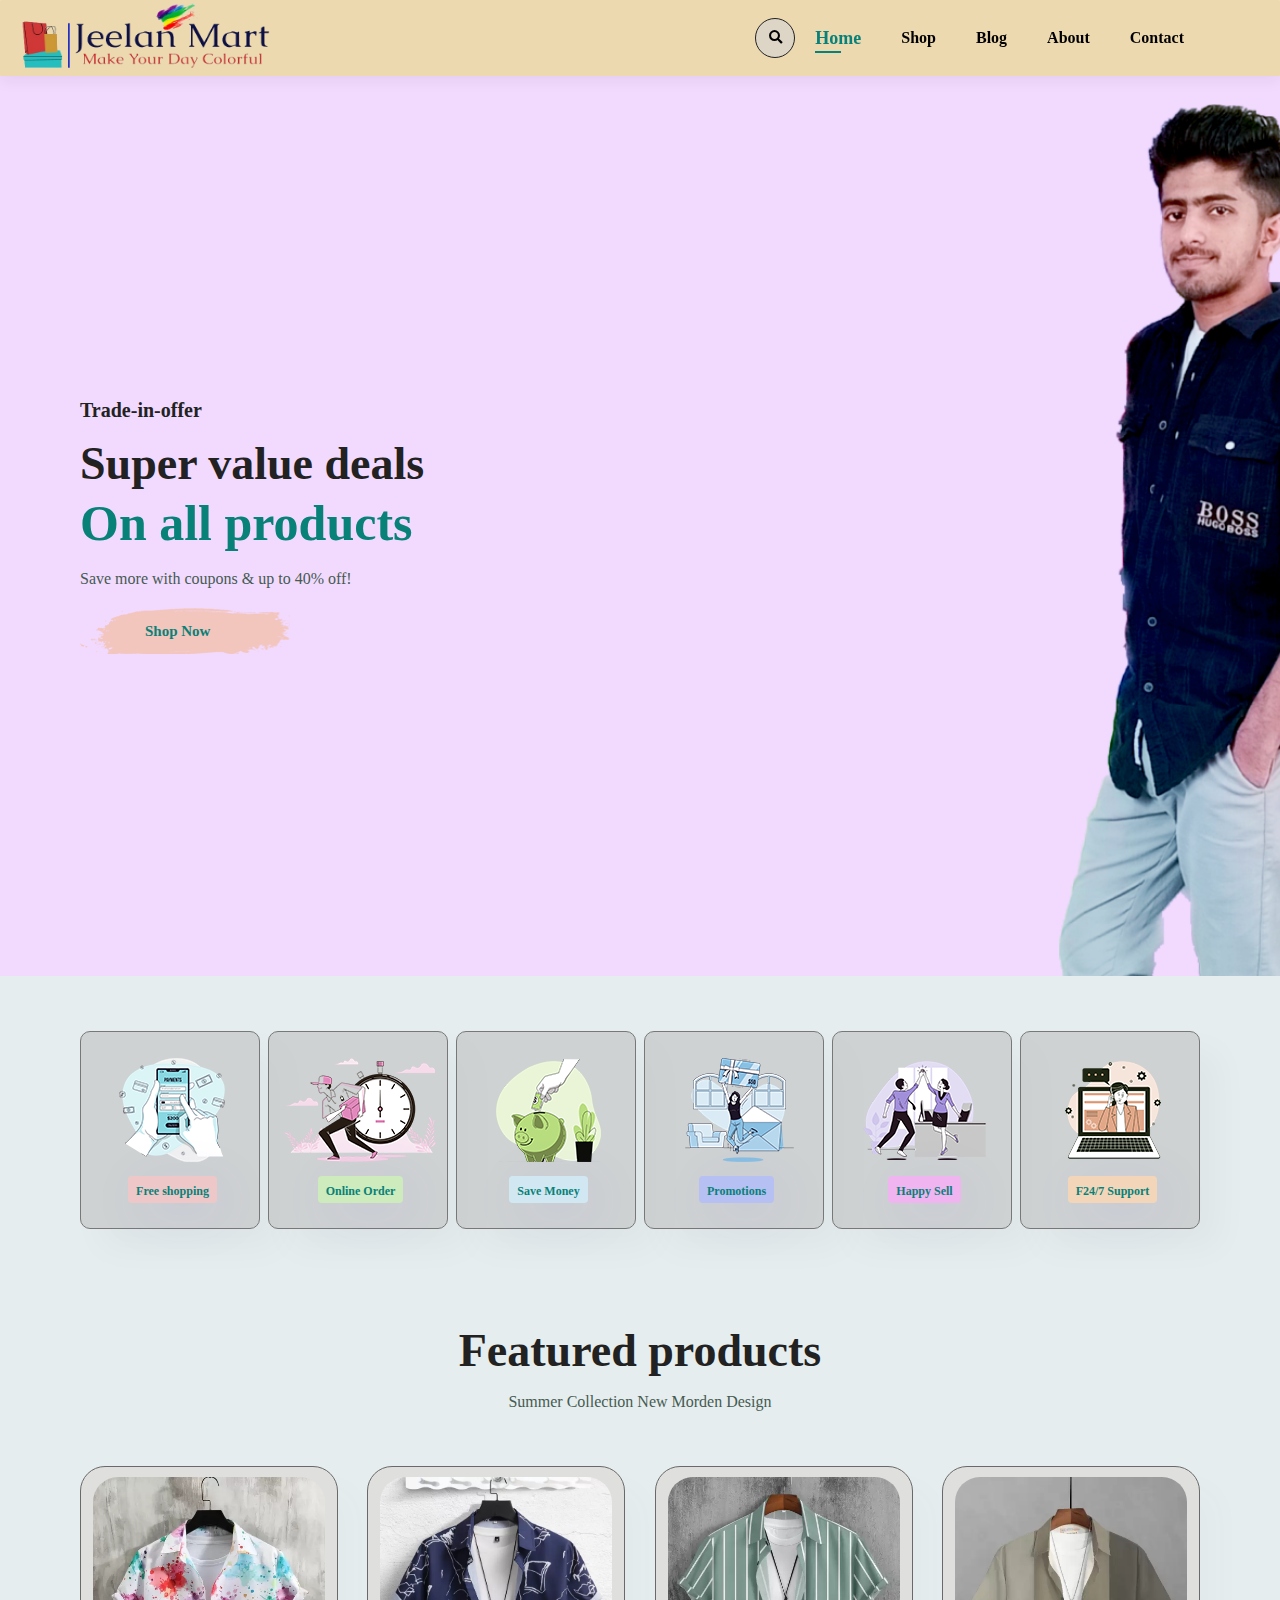
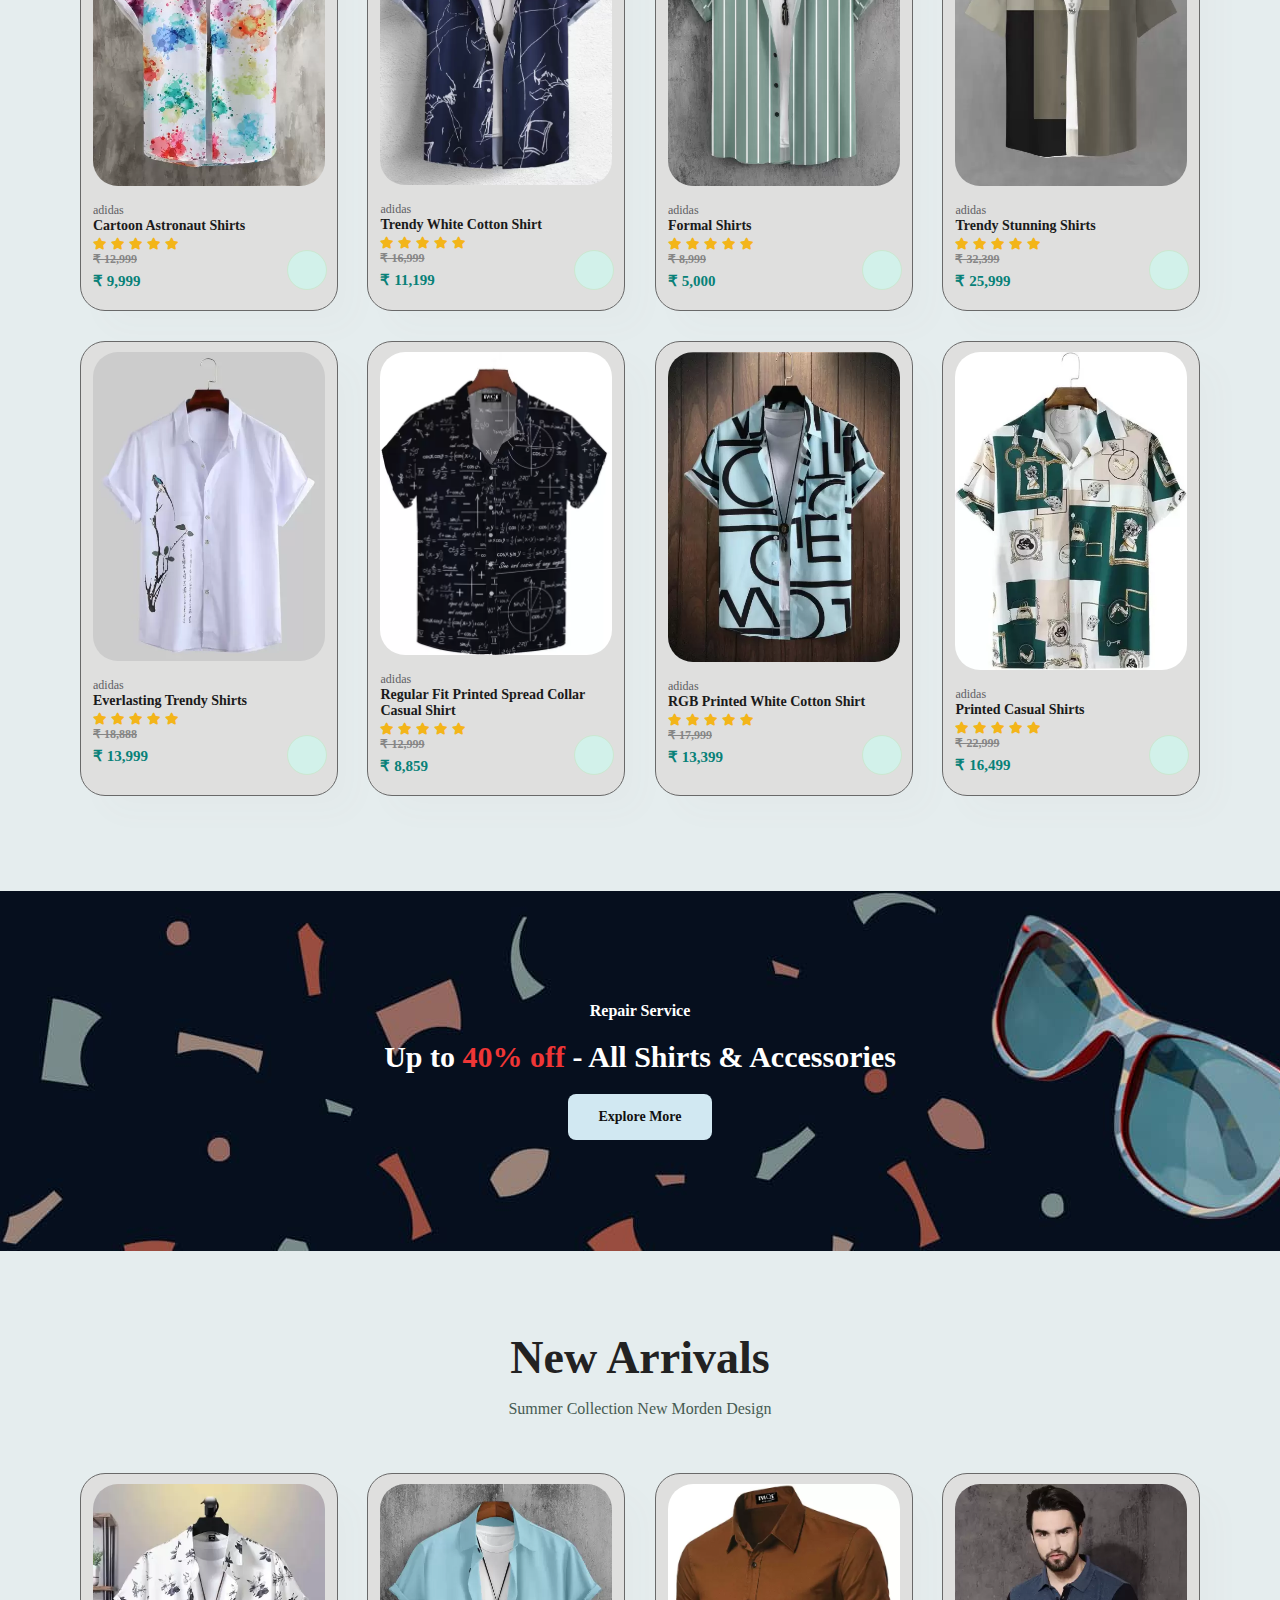
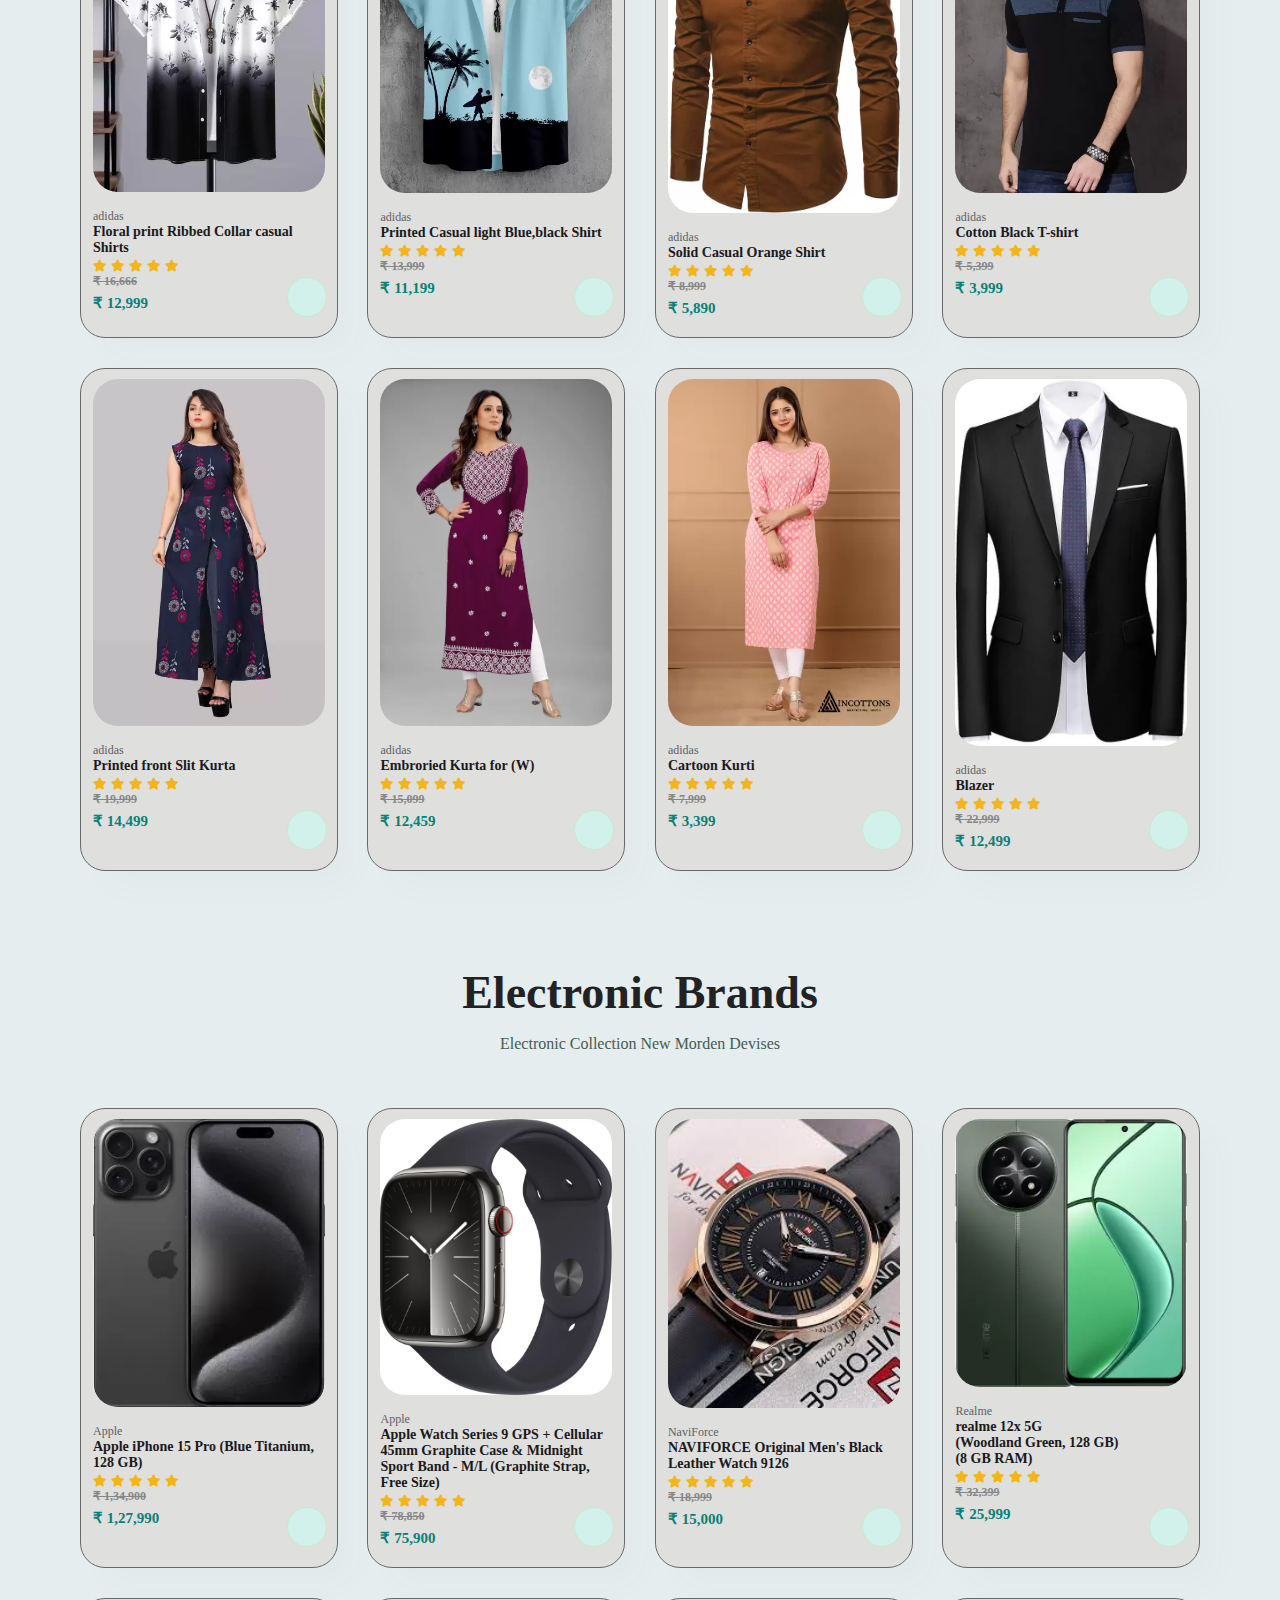
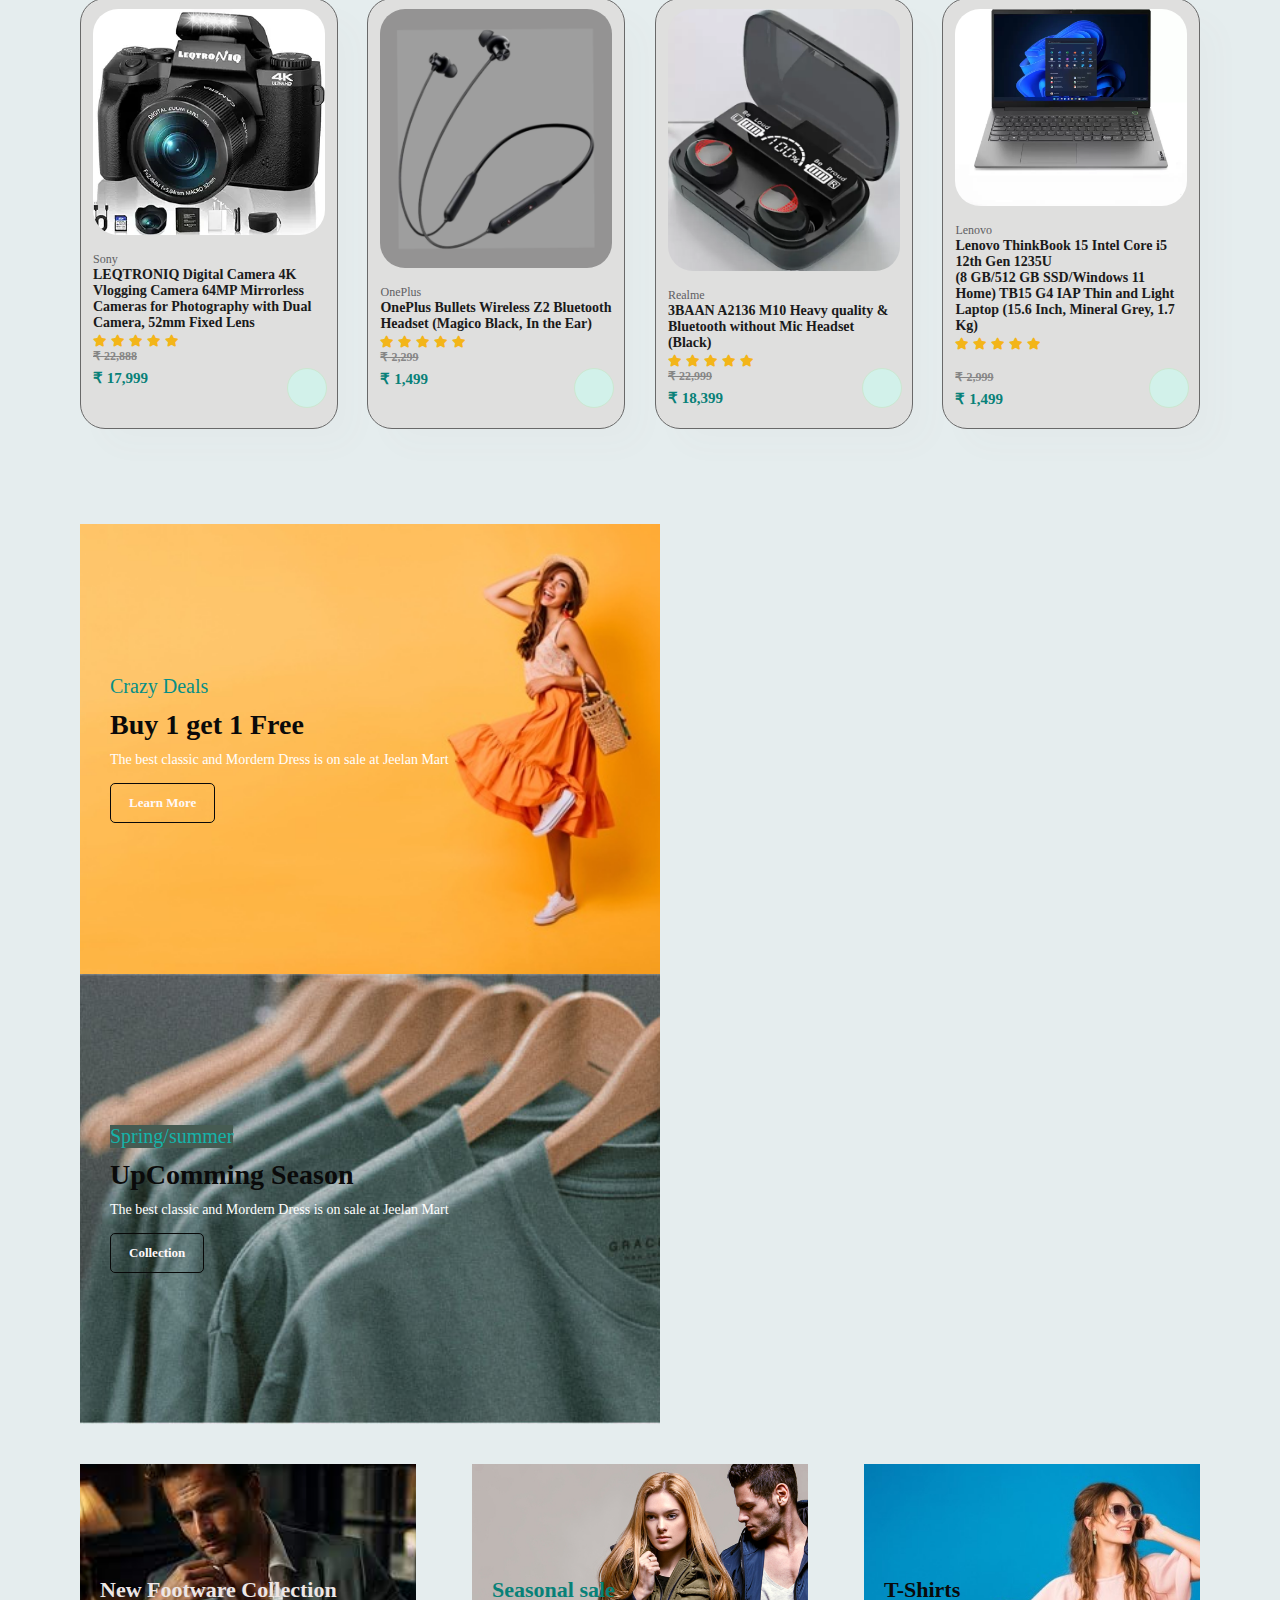
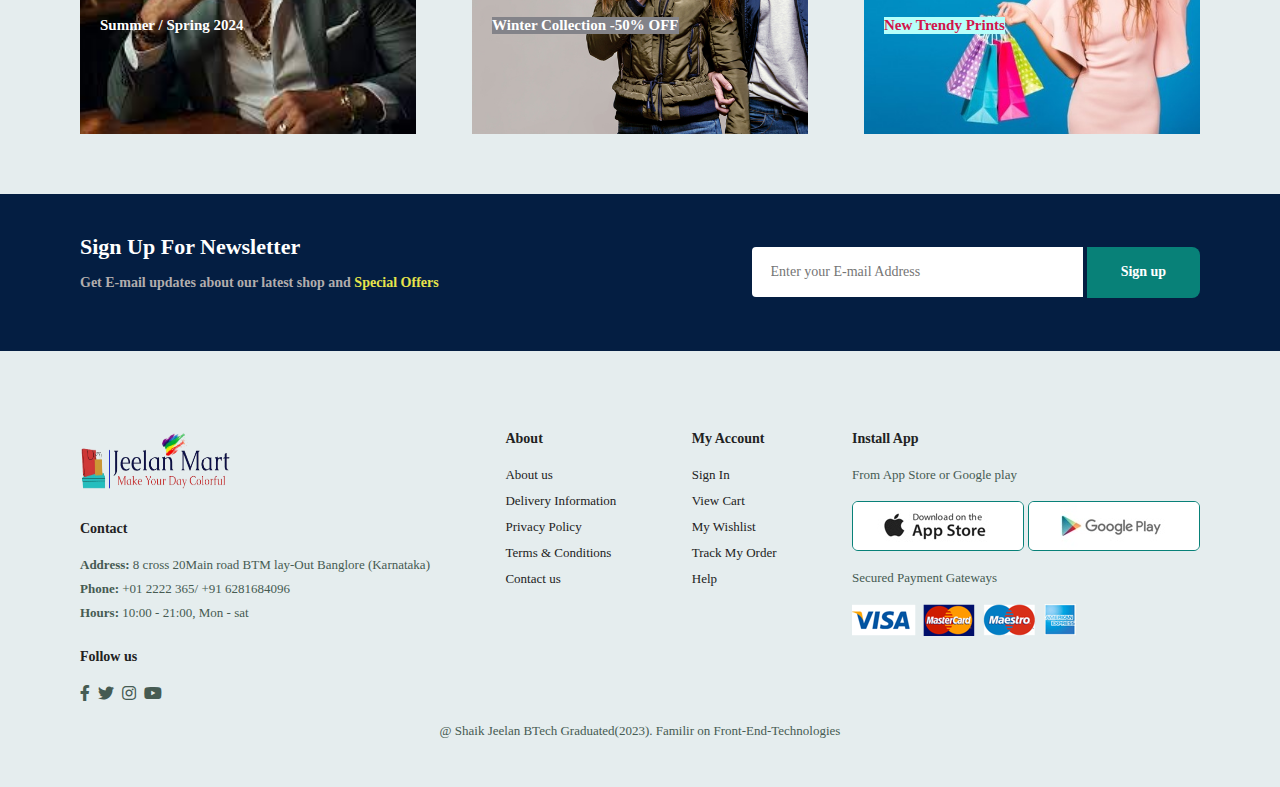
==== index.html @ 505919e3 "Add files via upload" ====
<!DOCTYPE html>
<html lang="en">

    <head>
        <meta charset="UTF-8">
        <meta http-equiv="X-UA-Compatible" content="IE=edge">
        <meta name="viewport" content="width=device-width, initial-scale=1.0">
        <title>Online retail Website</title>
        
        <link rel="stylesheet" href="https://pro.fontawesome.com/releases/v5.10.0/css/all.css" />

        <link rel="stylesheet" href="style.css">
        <link rel="icon" href="img/icon.jpg">
    </head>

    <body>
       <section id="header">
            <a href="#" class="" id=""><img src="img/logo.png"  class="logo"  alt=""></a>
            
            <div>
                <ul id="navbar">
                    <button href="search.html"><a class ="search-icon"href="search.html"><i class="fa fa-search" style="color: black;"></i></a></button>
                    
                   <li><a class="active" href="index.html">Home</a></li> 
                   <li><a href="shop.html">Shop</a></li> 
                   <li><a  href="blog.html">Blog</a></li> 
                   <li><a  href="about.html">About</a></li> 
                   <li><a  href="contact.html">Contact</a></li> 
                   <li id="lg-bag"><a  href="cart.html"><i class="far fa-shopping-bag"></i></a></li> 
                    <a href="#" id="close"><i class="fa fa-times"></i></a>

                </ul>
            </div>

            <div id="mobile">
                <a class ="search-icon"href="search.html"><i class="fa fa-search" style="color: black;"></i></a>

                <a  href="cart.html"><i class="far fa-shopping-bag"></i></a>
                <i id="bar" class="fas fa-outdent" ></i>
            </div>

        </section>
        <section id="hero">
            <h4>Trade-in-offer</h4>
            <h2>Super value deals</h2>
            <h1>On all products</h1>
            <p>Save more with coupons & up to 40% off!</p>
            <button>Shop Now</button>
        </section>
        <section id="feature" class="section-p1">
            <div class="fe-box">
                <img src="img/features/f1.png" alt="">
                <h6>Free shopping</h6>
            </div>
            <div class="fe-box">
                <img src="img/features/f2.png" alt="">
                <h6>Online Order</h6>
            </div>
            <div class="fe-box">
                <img src="img/features/f3.png" alt="">
                <h6>Save Money</h6>
            </div>
            <div class="fe-box">
                <img src="img/features/f4.png" alt="">
                <h6>Promotions</h6>
            </div>
            <div class="fe-box">
                <img src="img/features/f5.png" alt="">
                <h6>Happy Sell</h6>
            </div>
            <div class="fe-box">
                <img src="img/features/f6.png" alt="">
                <h6>F24/7 Support</h6>
            </div>   
        </section>

        <section id="product1" class="section-p1">
            <h2>Featured products</h2>
            <p>Summer Collection New Morden Design</p>
            <div class="pro-container" >
                <div class="pro" onclick="window.location.href='sproduct.html';">
                    <img src="img/products/f7.jpg" alt="">
                    <div class="des">
                        <span>adidas</span>
                        <h5>Cartoon Astronaut Shirts </h5>
                        <div class="star">
                            <i class="fas fa-star"></i>
                            <i class="fas fa-star"></i>
                            <i class="fas fa-star"></i>
                            <i class="fas fa-star"></i>
                            <i class="fas fa-star"></i>
                            
                        </div>
                        <h6>₹ 12,999</h6>
                        <h4>₹ 9,999</h4>
                    </div>
                    <a href="#"><i class="fal fa-shopping-cart cart"></i></a>
                </div>
                <div class="pro"onclick="window.location.href='s1product.html';">
                    <img src="img/products/f2.jpg" alt="">
                    <div class="des">
                        <span>adidas</span>
                        <h5>Trendy White Cotton Shirt</h5>
                        <div class="star">
                            <i class="fas fa-star"></i>
                            <i class="fas fa-star"></i>
                            <i class="fas fa-star"></i>
                            <i class="fas fa-star"></i>
                            <i class="fas fa-star"></i>
                            
                        </div>
                        <h6>₹ 16,999</h6>
                        <h4>₹ 11,199</h4>
                    </div>
                    <a href="#"><i class="fal fa-shopping-cart cart"></i></a>
                </div><div class="pro" onclick="window.location.href='ssproduct.html';">
                    <img src="img/products/f3.jpg" alt="">
                    <div class="des">
                        <span>adidas</span>
                        <h5>Formal Shirts</h5>
                        <div class="star">
                            <i class="fas fa-star"></i>
                            <i class="fas fa-star"></i>
                            <i class="fas fa-star"></i>
                            <i class="fas fa-star"></i>
                            <i class="fas fa-star"></i>
                            
                        </div>
                        <h6>₹ 8,999</h6>
                        <h4>₹ 5,000</h4>
                    </div>
                    <a href="#"><i class="fal fa-shopping-cart cart"></i></a>
                </div><div class="pro">
                    <img src="img/products/f4.jpg" alt="">
                    <div class="des">
                        <span>adidas</span>
                        <h5>Trendy Stunning Shirts</h5>
                        <div class="star">
                            <i class="fas fa-star"></i>
                            <i class="fas fa-star"></i>
                            <i class="fas fa-star"></i>
                            <i class="fas fa-star"></i>
                            <i class="fas fa-star"></i>
                            
                        </div>
                        <h6>₹ 32,399</h6>
                        <h4>₹ 25,999</h4>
                    </div>
                    <a href="#"><i class="fal fa-shopping-cart cart"></i></a>
                </div><div class="pro">
                    <img src="img/products/f5.jpg" alt="">
                    <div class="des">
                        <span>adidas</span>
                        <h5>Everlasting Trendy Shirts</h5>
                        <div class="star">
                            <i class="fas fa-star"></i>
                            <i class="fas fa-star"></i>
                            <i class="fas fa-star"></i>
                            <i class="fas fa-star"></i>
                            <i class="fas fa-star"></i>
                            
                        </div>
                        <h6>₹ 18,888</h6>
                        <h4>₹ 13,999</h4>
                    </div>
                    <a href="#"><i class="fal fa-shopping-cart cart"></i></a>
                </div><div class="pro">
                    <img src="img/products/f6.jpg" alt="">
                    <div class="des">
                        <span>adidas</span>
                        <h5>Regular Fit Printed Spread Collar Casual Shirt</h5>
                        <div class="star">
                            <i class="fas fa-star"></i>
                            <i class="fas fa-star"></i>
                            <i class="fas fa-star"></i>
                            <i class="fas fa-star"></i>
                            <i class="fas fa-star"></i>
                            
                        </div>
                        <h6>₹ 12,999</h6>
                        <h4>₹ 8,859</h4>
                    </div>
                    <a href="#"><i class="fal fa-shopping-cart cart"></i></a>
                </div><div class="pro">
                    <img src="img/products/f1.jpg" alt="">
                    <div class="des">
                        <span>adidas</span>
                        <h5>RGB Printed White Cotton Shirt</h5>
                        <div class="star">
                            <i class="fas fa-star"></i>
                            <i class="fas fa-star"></i>
                            <i class="fas fa-star"></i>
                            <i class="fas fa-star"></i>
                            <i class="fas fa-star"></i>
                            
                        </div>
                        <h6>₹ 17,999</h6>
                        <h4>₹ 13,399</h4>
                    </div>
                    <a href="#"><i class="fal fa-shopping-cart cart"></i></a>
                </div><div class="pro">
                    <img src="img/products/f8.jpg" alt="">
                    <div class="des">
                        <span>adidas</span>
                        <h5>Printed Casual Shirts</h5>
                        <div class="star">
                            <i class="fas fa-star"></i>
                            <i class="fas fa-star"></i>
                            <i class="fas fa-star"></i>
                            <i class="fas fa-star"></i>
                            <i class="fas fa-star"></i>
                            
                        </div>
                        <h6>₹ 22,999</h6>
                        <h4>₹ 16,499</h4>
                    </div>
                    <a href="#"><i class="fal fa-shopping-cart cart"></i></a>
                </div>
            </div>

        </section>

        <section id="banner" class="section-m1">
            <h4>Repair Service</h4>
            <h2>Up to <span>40% off</span> - All Shirts & Accessories </h2>
            <button class="normal">Explore More</button>
        </section>

        <section id="product1" class="section-p1">
            <h2>New Arrivals</h2>
            <p>Summer Collection New Morden Design</p>
            <div class="pro-container">
                <div class="pro">
                    <img src="img/products/n1.jpg" alt="">
                    <div class="des">
                        <span>adidas</span>
                        <h5>Floral print Ribbed Collar casual Shirts </h5>
                        <div class="star">
                            <i class="fas fa-star"></i>
                            <i class="fas fa-star"></i>
                            <i class="fas fa-star"></i>
                            <i class="fas fa-star"></i>
                            <i class="fas fa-star"></i>
                            
                        </div>
                        <h6>₹ 16,666</h6>
                        <h4>₹ 12,999</h4>
                    </div>
                    <a href="#"><i class="fal fa-shopping-cart cart"></i></a>
                </div>
                <div class="pro">
                    <img src="img/products/n2.jpg" alt="">
                    <div class="des">
                        <span>adidas</span>
                        <h5>Printed Casual light Blue,black Shirt</h5>
                        <div class="star">
                            <i class="fas fa-star"></i>
                            <i class="fas fa-star"></i>
                            <i class="fas fa-star"></i>
                            <i class="fas fa-star"></i>
                            <i class="fas fa-star"></i>
                            
                        </div>
                        <h6>₹ 13,999</h6>
                        <h4>₹ 11,199</h4>
                    </div>
                    <a href="#"><i class="fal fa-shopping-cart cart"></i></a>
                </div><div class="pro">
                    <img src="img/products/n3.jpg" alt="">
                    <div class="des">
                        <span>adidas</span>
                        <h5>Solid Casual Orange Shirt</h5>
                        <div class="star">
                            <i class="fas fa-star"></i>
                            <i class="fas fa-star"></i>
                            <i class="fas fa-star"></i>
                            <i class="fas fa-star"></i>
                            <i class="fas fa-star"></i>
                            
                        </div>
                        <h6>₹ 8,999</h6>
                        <h4>₹ 5,890</h4>
                    </div>
                    <a href="#"><i class="fal fa-shopping-cart cart"></i></a>
                </div><div class="pro">
                    <img src="img/products/n4.jpg" alt="">
                    <div class="des">
                        <span>adidas</span>
                        <h5>Cotton Black T-shirt</h5>
                        <div class="star">
                            <i class="fas fa-star"></i>
                            <i class="fas fa-star"></i>
                            <i class="fas fa-star"></i>
                            <i class="fas fa-star"></i>
                            <i class="fas fa-star"></i>
                            
                        </div>
                        <h6>₹ 5,399</h6>
                        <h4>₹ 3,999</h4>
                    </div>
                    <a href="#"><i class="fal fa-shopping-cart cart"></i></a>
                </div><div class="pro">
                    <img src="img/products/n5.jpg" alt="">
                    <div class="des">
                        <span>adidas</span>
                        <h5>Printed front Slit Kurta</h5>
                        <div class="star">
                            <i class="fas fa-star"></i>
                            <i class="fas fa-star"></i>
                            <i class="fas fa-star"></i>
                            <i class="fas fa-star"></i>
                            <i class="fas fa-star"></i>
                            
                        </div>
                        <h6>₹ 19,999</h6>
                        <h4>₹ 14,499</h4>
                    </div>
                    <a href="#"><i class="fal fa-shopping-cart cart"></i></a>
                </div><div class="pro">
                    <img src="img/products/n6.jpg" alt="">
                    <div class="des">
                        <span>adidas</span>
                        <h5>Embroried Kurta for (W) </h5>
                        <div class="star">
                            <i class="fas fa-star"></i>
                            <i class="fas fa-star"></i>
                            <i class="fas fa-star"></i>
                            <i class="fas fa-star"></i>
                            <i class="fas fa-star"></i>
                            
                        </div>
                        <h6>₹ 15,099</h6>
                        <h4>₹ 12,459</h4>
                    </div>
                    <a href="#"><i class="fal fa-shopping-cart cart"></i></a>
                </div><div class="pro">
                    <img src="img/products/n7.jpg" alt="">
                    <div class="des">
                        <span>adidas</span>
                        <h5>Cartoon Kurti </h5>
                        <div class="star">
                            <i class="fas fa-star"></i>
                            <i class="fas fa-star"></i>
                             <i class="fas fa-star"></i>
                            <i class="fas fa-star"></i>
                            <i class="fas fa-star"></i>
                            
                        </div>
                        <h6>₹ 7,999</h6>
                        <h4>₹ 3,399</h4>
                    </div>
                    <a href="#"><i class="fal fa-shopping-cart cart"></i></a>
                </div><div class="pro">
                    <img src="img/products/n8.jpg" alt="">
                    <div class="des">
                        <span>adidas</span>
                        <h5>Blazer</h5>
                        <div class="star">
                            <i class="fas fa-star"></i>
                            <i class="fas fa-star"></i>
                            <i class="fas fa-star"></i>
                            <i class="fas fa-star"></i>
                            <i class="fas fa-star"></i>
                            
                        </div>
                        <h6>₹ 22,999</h6>
                        <h4>₹ 12,499</h4>
                    </div>
                    <a href="#"><i class="fal fa-shopping-cart cart"></i></a>
                </div>
            </div>

        </section>


        <!-- electronics brands-->
        <section id="product1" class="section-p1">
            <h2>Electronic Brands</h2>
            <p>Electronic Collection New Morden Devises</p>
            <div class="pro-container">
                <div class="pro">
                    <img src="img/electronics/r1.png" alt="">
                    <div class="des">
                        <span>Apple</span>
                        <h5>Apple iPhone 15 Pro (Blue Titanium, 128 GB) </h5>
                        <div class="star">
                            <i class="fas fa-star"></i>
                            <i class="fas fa-star"></i>
                            <i class="fas fa-star"></i>
                            <i class="fas fa-star"></i>
                            <i class="fas fa-star"></i>
                            
                        </div>
                        <h6>₹ 1,34,900</h6>
                        <h4>₹ 1,27,990</h4>
                    </div>
                    <a href="#"><i class="fal fa-shopping-cart cart"></i></a>
                </div>
                <div class="pro">
                    <img src="img/electronics/r2.png" alt="">
                    <div class="des">
                        <span>Apple</span>
                        <h5>Apple Watch Series 9 GPS + Cellular 45mm Graphite Case & Midnight Sport Band - M/L  (Graphite Strap, Free Size)</h5>
                        <div class="star">
                            <i class="fas fa-star"></i>
                            <i class="fas fa-star"></i>
                            <i class="fas fa-star"></i>
                            <i class="fas fa-star"></i>
                            <i class="fas fa-star"></i>
                            
                        </div>
                        <h6>₹ 78,850</h6>
                        <h4>₹ 75,900</h4>
                    </div>
                    <a href="#"><i class="fal fa-shopping-cart cart"></i></a>
                </div><div class="pro">
                    <img src="img/electronics/r3.png" alt="">
                    <div class="des">
                        <span>NaviForce</span>
                        <h5>NAVIFORCE Original Men's Black Leather Watch 9126</h5>
                        <div class="star">
                            <i class="fas fa-star"></i>
                            <i class="fas fa-star"></i>
                            <i class="fas fa-star"></i>
                            <i class="fas fa-star"></i>
                            <i class="fas fa-star"></i>
                            
                        </div>
                        <h6>₹ 18,999</h6>
                        <h4>₹ 15,000</h4>
                    </div>
                    <a href="#"><i class="fal fa-shopping-cart cart"></i></a>
                </div><div class="pro">
                    <img src="img/electronics/r4.png" alt="">
                    <div class="des">
                        <span>Realme</span>
                        <h5>realme 12x 5G <br>(Woodland Green, 128 GB) <br> (8 GB RAM)</h5>
                        <div class="star">
                            <i class="fas fa-star"></i>
                            <i class="fas fa-star"></i>
                            <i class="fas fa-star"></i>
                            <i class="fas fa-star"></i>
                            <i class="fas fa-star"></i>
                            
                        </div>
                        <h6>₹ 32,399</h6>
                        <h4>₹ 25,999</h4>
                    </div>
                    <a href="#"><i class="fal fa-shopping-cart cart"></i></a>
                </div><div class="pro">
                    <img src="img/electronics/r5.png" alt="">
                    <div class="des">
                        <span>Sony</span>
                        <h5>LEQTRONIQ Digital Camera 4K Vlogging Camera 64MP Mirrorless Cameras for Photography with Dual Camera, 52mm Fixed Lens </h5>
                        <div class="star">
                            <i class="fas fa-star"></i>
                            <i class="fas fa-star"></i>
                            <i class="fas fa-star"></i>
                            <i class="fas fa-star"></i>
                            <i class="fas fa-star"></i>
                            
                        </div>
                        <h6>₹ 22,888</h6>
                        <h4>₹ 17,999</h4>
                    </div>
                    <a href="#"><i class="fal fa-shopping-cart cart"></i></a>
                </div><div class="pro">
                    <img src="img/electronics/r6.png" alt="">
                    <div class="des">
                        <span>OnePlus</span>
                        <h5>OnePlus Bullets Wireless Z2 Bluetooth Headset  (Magico Black, In the Ear)</h5>
                        <div class="star">
                            <i class="fas fa-star"></i>
                            <i class="fas fa-star"></i>
                            <i class="fas fa-star"></i>
                            <i class="fas fa-star"></i>
                            <i class="fas fa-star"></i>
                            
                        </div>
                        <h6>₹ 2,299</h6>
                        <h4>₹ 1,499</h4>
                    </div>
                    <a href="#"><i class="fal fa-shopping-cart cart"></i></a>
                </div><div class="pro">
                    <img src="img/electronics/r7.png" alt="">
                    <div class="des">
                        <span>Realme</span>
                        <h5>3BAAN A2136 M10 Heavy quality & Bluetooth without Mic Headset (Black)</h5>
                        <div class="star">
                            <i class="fas fa-star"></i>
                            <i class="fas fa-star"></i>
                            <i class="fas fa-star"></i>
                            <i class="fas fa-star"></i>
                            <i class="fas fa-star"></i>
                            
                        </div>
                        <h6>₹ 22,999</h6>
                        <h4>₹ 18,399</h4>
                    </div>
                    <a href="#"><i class="fal fa-shopping-cart cart"></i></a>
                </div><div class="pro">
                    <img src="img/electronics/r8.png" alt="">
                    <div class="des">
                        <span>Lenovo</span>
                        <h5>Lenovo ThinkBook 15 Intel Core i5 12th Gen 1235U <br> (8 GB/512 GB SSD/Windows 11 Home) TB15 G4 IAP Thin and Light Laptop  (15.6 Inch, Mineral Grey, 1.7 Kg)</h5>
                        <div class="star">
                            <i class="fas fa-star"></i>
                            <i class="fas fa-star"></i>
                            <i class="fas fa-star"></i>
                            <i class="fas fa-star"></i>
                            <i class="fas fa-star"></i>
                            
                        </div>
                        <br>
                        <h6>₹ 2,999</h6>
                        <h4>₹ 1,499</h4>
                    </div>
                    <a href="#"><i class="fal fa-shopping-cart cart"></i></a>
                </div>
            </div>

        </section>
        <!-- electronics brands -->

        <section id="sm-banner" class="section-p1">
            <div class="banner-box">
                <h4>Crazy Deals</h4>
                <h2>Buy 1 get 1 Free</h2>
                <span>The best classic and Mordern Dress is on sale at Jeelan Mart</span>
                <button class="white">Learn More</button>
            </div>
            <div class="banner-box banner-box2">
                <h4>Spring/summer</h4>
                <h2>UpComming Season</h2>
                <span>The best classic and Mordern Dress is on sale at Jeelan Mart</span>
                <button class="white">Collection</button>
            </div>
        </section>

        <section id="banner3">
            <div class="banner-box ">

                <h2>New Footware Collection</h2>
                <h3>Summer / Spring 2024</h3>
                
            </div>
            <div class="banner-box banner-box2">
                
                <h2>Seasonal sale</h2>
                <h3>Winter Collection -50% OFF</h3>

            </div>
            <div class="banner-box banner-box3">

                <h2>T-Shirts</h2>
                <h3>New Trendy Prints</h3>

            </div>
            


        </section>

        <section id="newsletter" class="section-p1 section-m1">
            <div class="newstext">
                <h4>Sign Up For Newsletter</h4>
                <p>Get E-mail updates about our latest shop and <span>Special Offers</span></p>
            </div>
            <div class="form">
                <input type="text" placeholder="Enter your E-mail Address">&nbsp;
                <button class="normal">Sign up</button>
            </div>
        </section>
       
        <footer class="section-p1">
            <div class="col">
                <img class="logo" src="img/logo.png" alt="" height="60" width="150">
                <h4>Contact</h4>
                <p><strong>Address:  </strong> 8 cross 20Main road BTM lay-Out Banglore (Karnataka)</p>
                <p><strong>Phone: </strong>+01 2222 365/ +91 6281684096</p>
                <p><strong>Hours: </strong>10:00 - 21:00, Mon - sat</p>
                <div class="follow">
                    <h4>Follow us</h4>
                    <div class="icon">
                        <i class="fab fa-facebook-f"></i>
                        <i class="fab fa-twitter"></i>
                        <i class="fab fa-instagram"></i>
                        <i class="fab fa-youtube"></i>

                        
                    </div>
                </div>
            </div>
            <div class="col">
                <h4>About</h4>
                <a href="#">About us</a>
                <a href="#">Delivery Information</a>
                <a href="#">Privacy Policy</a>
                <a href="#">Terms & Conditions</a>
                <a href="#">Contact us</a>
            </div>
            <div class="col">
                <h4>My Account</h4>
                <a href="#">Sign In</a>
                <a href="#">View Cart</a>
                <a href="#">My Wishlist</a>
                <a href="#">Track My Order</a>
                <a href="#">Help</a>
            </div>
            <div class="cal install">
                <h4>Install App</h4>
                <p>From App Store or Google play</p>
                <div class="row">
                    <img src="img/pay/app.jpg" alt="">
                    <img src="img/pay/play.jpg" alt="">
                </div>
                <p>Secured Payment Gateways</p>
                <img src="img/pay/pay.png" alt="">
            </div>
            <div class="copyright">
                <p>@ Shaik Jeelan BTech Graduated(2023). Familir on Front-End-Technologies</p>
            </div>

        </footer>

        <script src="script.js"></script>
    </body>

</html>
---- style.css ----
* {
  margin: 0;
  padding: 0;
  box-sizing: border-box;
  font-family:'Times New Roman', Times, serif;
 
  
}

html {
  scroll-behavior: smooth;
}

/* Global Styles */

h1 {
  font-size: 50px;
  line-height: 64px;
  color: #222;
}

h2 {
  font-size: 46px;
  line-height: 54px;
  color: #222;
}

h4 {
  font-size: 20px;
  color: #222;
}

h6 {
  font-weight: 700;
  font-size: 12px;
}

p {
  font-size: 16px;
  color: #465b52;
  margin: 15px 0 20px 0;
}

.section-p1 {
  padding: 40px 80px;
}

.section-m1 {
  margin: 40px 0;
}




body {
  width: 100%;
  background-color:#e5edee;
}

/* Header start */
.search {
 
 display: flex;
  margin-left: 350px;
}

#header .search{
 
  display: flex;
  outline: none;
  border:none;
  
}
#header img{
  height: 70px;
  width: 250px;
 

}


 #navbar button{
  outline:none;
  border: none;
  border: 1px solid #222;
  border: 1;
  outline: 1;
  background: #ddd5c5;
  border-radius: 50%;
  width: 40px;
  height: 40px;
  cursor: pointer;
  margin-bottom: 1px;
  /* margin-left: 400px; */
  /* /* align-items: flex-end; */
} 


/* login */
.login {
  padding: 10px;
  margin-left: 40px;
  justify-content: space-between;
 
}
.login i{
  padding-right: 5px;
  color: #3b3b3b;
}
.login p{
  color: #4d5fae;
  font-weight: 400%;
  cursor: pointer;
  font-size: 15px;
}
.login  p:hover{
  color:#088178;
  transition: 0.6px;
  font-size:medium;
  /* font-weight: bold; */

}
/* login */


#header{
  display: flex; 
  align-items: center;
  justify-content: space-between;
  padding: 1px 20px;
  background-color: #edd9b0;
  /* background-color: #ffe2b6; */

  box-shadow: 0 5px 15px rgba(0, 0, 0, 0.06);
  z-index: 999;
  position: sticky;
  top: 0;
  left: 0;
  border-radius: 1px;
 

}
#bar{
  cursor: pointer;
}



#navbar{
  display: flex;
  align-items: center;
  justify-content: center;
    
}
#navbar li{
  list-style: none;
  padding: 0 20px;
  position: relative;
}
#navbar li a{
  text-decoration: none;
  font-size: 16px;
  font-weight: 600;
  color: black;
  transition: 0.3s ease;
}
#navbar li a:hover, #navbar li a.active{
  color: #088178;
  font-size:18px ;
    /* text-decoration:underline; */

}
#navbar li a.active::after, #navbar li a:hover::after{ /*psudo class*/
  content: "";/*empty*/
  width: 30%;
  height: 2px;
  background: #088178;
  position: absolute;
  bottom: -4px;
  left: 20px;

}
#mobile{
  display: none;
  align-items: center;
}
#mobile button{
  display: flex;
  border: 1;
  outline: 1;
  background: #ddd5c5;
  border-radius: 50%;
  width: 40px;
  height: 40px;
  cursor: pointer;
  margin-bottom: 1px;
}
#close{
  display: none;
}

/* header end */

/* Home page start */
#hero{
  background-image:url("img/hero4.png") ;
  height: 100vh;
  width: 100%;
  cursor: pointer;
  background-position: 25% 0% ;
  background-size: cover;
  padding: 0 80px;
  display: flex;
  flex-direction: column;
  align-items: flex-start;
  justify-content: center;
}
#hero h4{
  padding-bottom: 15px;

}
#hero h1{
  color:#088178;
}
#hero button{
  background-image: url("img/button.png");
  background-color: transparent;
  color:#088178;
  border: 0;
  padding: 15px 80px 14px 65px;
  background-repeat: no-repeat;
  cursor:pointer;
  font-weight: 700;
  font-size: 15px;

}
#feature{
  display: flex;
  /* flex-direction: column; */
  align-items: center;
  justify-content: space-between;
  flex-wrap: wrap;
}
#feature .fe-box{
  width: 180px;
  text-align: center;
  padding: 25px 15px;
  box-shadow: 20px 20px 34px rgba(14, 14, 14, 0.03);
  border: 1px solid #787878;
  border-radius: 10px;
  margin: 15px 0;
  background-color: #bfbfbf99;
  cursor: pointer;
  
}
#feature .fe-box:hover{
  box-shadow: 10px 10px 54px rgba(90, 82, 251, 0.1);
  
  
}
#feture .fe-box img{
  width: 100%;
}

#feature .fe-box h6{
  
  display: inline-block;
  margin-top: 10px;
  margin-left: 5px;
  padding: 9px 8px 6px 8px;
  line-height: 1;
  border-radius: 4px;
  color: #088178;
  background-color: #eec8c8;
  
  box-shadow: 10px 10px 54px rgba(90, 82, 251, 0.1);
  transition: 0.2s ease;


}
#feature .fe-box h6:hover {
  box-shadow: 10px 10px 54px rgba(233, 13, 75, 0.1);


}

#feature .fe-box:nth-child(2) h6{
  background-color: #cdebbc;

}
#feature .fe-box:nth-child(3) h6{
  background-color: #d1e8f2;
  

}
#feature .fe-box:nth-child(4) h6{
  background-color: #b6c0f2;
  

}#feature .fe-box:nth-child(5) h6{
  background-color: #f0b5f0;
  

}#feature .fe-box:nth-child(6) h6{
  background-color: #f3d6ba;
    

}


#product1{
  text-align: center;
}


#product1 .pro-container{
display: flex;
/* flex-direction: row; */
justify-content: space-between;
padding-top: 20px;
flex-wrap: wrap;



}
#product1 .pro{
  width: 23%;
  min-width: 250px;
  padding: 10px 12px;
  border: 1.5px solid #696969;
  border-radius: 25px;
  background-color: #dfdfde;
  cursor: pointer;
  box-shadow: 20px 20px 30px rgba(156, 82, 82, 0.02);
  margin: 15px 0;
  transition: 0.2s ease;
  position: relative;

}
#product1 .pro:hover {
  box-shadow: 20px 20px 30px rgba(255, 0, 0, 0.08);
   
}

#product1 .pro img {
  width: 100%;
  border-radius: 25px;
}
#product1 .pro .des{
  text-align: start;
  padding: 10px 0;

}
#product1 .pro .des span{
  color: #606063;
  font-size:12px;

}
#product1 .pro .des h5{
  /* padding: 4px; */
  color: #1a1a1a;
  font-size: 14px;

}
#product1 .pro .des i{
  font-size: 12px;
  color: rgb(243, 181, 25);
  
}
#product1 .pro .des h6{
  text-decoration: line-through;
  color: #868686;

}
#product1 .pro .des h4 {
  padding-top: 5px;
  font-size: 15px;
  font-weight: 700;
  color: #088178;
}
#product1 .pro .cart
{
  width:40px ;
  height: 40px;
  line-height: 40px;
  border-radius: 50px;
  background-color: #d2f1ea;
  font-weight:  500px; ;
  color: #066a63;
  border: 0.2px solid #cce7d0;
  position: absolute;
  bottom: 20px;
  right: 10px;
}
#banner {
  display: flex;
  flex-direction: column;
  justify-content: center;
  align-items: center;
  text-align: center;
  background-image: url("img/banner/b2.jpg");
  width: 100%;
  height: 40vh;
  background-size: cover;
  background-position: center;
}
#banner h4{
  color: #fff;
  font-size: 16px;
  
}
#banner h2{ 
  color: #fff;
  font-size: 30px;
  padding:10px 0 ;

}
#banner h2 span{
  color: #ef3636;
}

button.normal{
  font-size: 14px;
  font-weight: 600;
  padding: 15px 30px;
  color: #121111;
  background-color: #d1e8f2;

  border-radius: 8px;
  cursor: pointer;
  border: none;
  outline: none;
  transition: 0.2s;
}
button.normal:hover{
  background-color: #066a63;
  color: #d1e8f2;
}

button.n-1{
  display: flex;
  margin-top: 10px;
  font-size: 14px;
  font-weight: 600;
  padding: 15px 30px;
  color: #1a1a1a;
  background-color: #d1e8f2;
  border-radius: 8px;
  cursor: pointer;
  border: none;
  outline: none;
  transition: 0.2s;
}
button.n-1:hover{
  background-color: #066a63;

  color: #d1e8f2;
}




#sm-banner{
  display: flex;
  justify-content: space-between;
  flex-wrap: wrap;
}

#sm-banner .banner-box{
  display: flex;
  flex-direction: column;
  justify-content: center;
  align-items: flex-start;
  
  background-image: url("img/banner/b17.jpg");
  width: 580px;
  height: 50vh;
  background-size: cover;
  background-position: center;
  padding: 30px;
}

#sm-banner .banner-box2{
  background-image: url("img/banner/b10.jpg");
  
}
#sm-banner .banner-box2 h4{
  color:#15b3a9;
  background-color: #465b52;
  
  
}




#sm-banner h4{
  color:#068f86;
  font-size: 20px;
  font-weight: 300;
}
#sm-banner h2{
  color: #0a0a0a;
  font-size: 28px;
  font-weight: 800;
}
#sm-banner span{
  color: #ffffff;
  font-size: 14px;
  font-weight: 500;
  padding-bottom: 15px;
}
button.white{
  font-size: 13px;
  font-weight: 600;
  padding: 11px 18px;
  color: #fff9f9;
  background-color: transparent;
  border-radius: 5px;
  cursor: pointer;
  border: 1px solid #080808;
  outline: none;
  transition: 0.2s;
}


#sm-banner .banner-box:hover button{
  
  background: #066a63;
  color: #fff;
  border: 1px solid #088178;
}
#banner3 {
  display: flex;
  justify-content: space-between;
  flex-wrap: wrap;
  padding: 0 80px;

}

#banner3 .banner-box{
  display: flex;
  flex-direction: column;
  justify-content: center;
  align-items: flex-start;
  
  background-image: url("img/banner/b7.jpg");
  min-width: 30%;
  height: 30vh;
  background-size: cover;
  background-position: center;
  padding: 20px;
  margin-bottom: 20px;
}

#banner3 .banner-box2{
  background-image: url("img/banner/b4.jpg");

}
#banner3 .banner-box2 h2 {
  color:#088178;

}
#banner3 .banner-box2 h3 {
  background-color: #838389;


}
#banner3 .banner-box3{
  background-image: url("img/banner/b18.jpg");

}
#banner3 .banner-box3 h2{
  color: #0a0a0a;

}
#banner3 .banner-box3 h3{
  color: #d2144a;
  background-color: #b6fffa;

}


#banner3 h2{
  color: #ede6e6;
  font-weight: 900;
  font-size: 22px;

}
#banner3 h3{
  color: #ffffff;
  font-weight: 800;
  font-size: 15px;

}


#newsletter {
  display: flex;
  justify-content: space-between;
  flex-wrap: wrap;
  align-items: center;
  width: 150;
  background-image: url("img/banner/b14.png");
  background-repeat: no-repeat;
  background-position: 20% 30%;
  background-color:#041e42; 
  /* margin-bottom:20px ; */

}
#newsletter h4{
  font-size: 22px;
  font-weight: 700;
  color: #fff;

}
#newsletter p{
  font-size: 14px;
  font-weight: 600;
  color: #b2adad;
  
}
#newsletter p span{

  color: #e7e44b;
  
}
#newsletter .form{
  display: flex;
  width: 40%;
}
#newsletter input{
  height: 3.125rem;
  padding: 0 1.25em;
  font-size: 14px;
  width: 100%;
  border:1px solid transparent;
  border-radius: 4px;
  outline: none;
  border-top-right-radius: 0;
  border-bottom-right-radius: 0;

}
#newsletter button{
  background-color: #088178;
  color: #fff;
  white-space: nowarp;
  height: 3.15rem;
  width: 30%;
  border-top-left-radius: 0;
  border-bottom-left-radius: 0;
}

footer{
  display: flex;
  flex-wrap: wrap;
  justify-content: space-between;
}
footer .col{
  display: flex;
  flex-direction: column;
  align-items: flex-start;
  margin-bottom: 20px;
 
}
footer .logo{
  margin-bottom: 30px;
}
footer h4{
  font-size: 14px;
  padding-bottom: 20px;
}

footer p{
  font-size: 13px;
  margin: 0 0 8px 0;
}
footer a{
  font-size: 13px;
  text-decoration: none;
  color:#222;
  margin-bottom: 10px;
}
footer .follow{
  margin-top: 20px;
}
footer .follow i{
  color: #465b52;
  padding-right: 4px;
  cursor: pointer;
}


footer .install .row img{
  border: 1px solid #088178;
  border-radius: 6px;
  cursor: pointer;

}



footer .install img{
  margin: 10px 0 15px 0;
}
footer .follow i:hover, footer a:hover{
  color: #088178;
  font-size: 15px;

}
footer .copyright{
  width: 100%;
  text-align: center;
}
/* search.html start */
#search-prdt{
  padding: 20px;
  margin: 20px;
  border: 1px solid #1b1c1c;
  background-color: #066963;
  border-radius: 10px;
 
}
#search-prdt .inputs{
  display: flex;
  justify-content: space-between;
  /* flex-wrap: wrap; */
  flex-direction: row;
}
#search-prdt .inputs input{
  width: 95%;
  font-size: 18px;
  padding: 10px;
  background-color: #c0bba4;
  border-radius: 10px;

}
#search-prdt .inputs button{
  border: 1;
  outline: 1;
  background: #c0bba4;
  border-radius: 50%;
  width: 40px;
  height: 40px;
  cursor: pointer;
  margin-bottom: px;
  
}
#search-prdt .inputs button:hover{
  font-size: large;
}
#navbar button:hover{
  font-size: large;

}


/* search.html end */
/* Home page end */



/* Shop css start */
#page-header{
  background-image: url("img/banner/b1.jpg");
  width: 100%;
  height: 40vh;
  background-size: cover;
  display: flex;
  justify-content: center;
  text-align: center;
  flex-direction: column;
  padding: 14px;
  margin-top: 10px;
}
#page-header h2, #page-header p{
  color:#fff ;
}

#pagination {
  text-align: center;
}
#pagination a{
  text-decoration: none;
  background-color: #088178;
  padding: 15px 20px;
  border-radius: 4px;
  color: #fff;
  font-weight: 600;
}
#pagination a i{
  font-size: 16px;
  font-weight: 600;

}

/* shop css end */

/* sproduct */
#prodetails{
  display: flex;
  margin-top: 20px;
}
#prodetails .single-pro-image{
  width: 30%;
  margin-right: 50px;
}
.small-img-group{
  display:flex ;
  justify-content: space-between;

}
.small-img-col{
  flex-basis:24%;
  cursor: pointer;
}
#prodetails .single-pro-details{
  width: 50%;
  padding-top: 30px;
}
#prodetails .single-pro-details h4{
  padding: 10px 0 10px 0;

}
#prodetails .single-pro-details h5{
  text-decoration: line-through;
  color: #808080;

}
#prodetails .single-pro-details h2{
  font-size: 26px;
  
}
#prodetails .single-pro-details select{
  display: block;
  padding: 5px 10px;
  margin-bottom: 10px;
  margin-top: 10px;
  border-radius: 10px;
  background-color:#d1c2a2;
  font-weight: bold;
  font-size: 15px;
  
}
#prodetails .single-pro-details input{
  width: 80px;
  height: 47px;
  padding-left: 10px;
  font-size: 16px;
  margin-right: 10px;

}
#prodetails .single-pro-details button{
  background-color: #088178;
  font-weight: 10%;
}
#prodetails .single-pro-details span{
  list-style: 5px;
}

/* sproduct end */

/* blog css start */
#page-header.blog-header{
  background-image: url("img/banner/b19.jpg");

}
#blog {
  padding: 150px 150px 0 120px;

}
#blog .blog-box{
  display: flex;
  align-items: center;
  width: 100%;
  position: relative;
  padding-bottom: 90px;
}
#blog .blog-img{
  width: 50%;
  margin-right: 40px;
  margin-top:6px;
}
#blog img{
  width: 70%;
  height: 420px;
}
#blog .blog-details{
  width: 50%;
 
}
#blog .blog-details a{ 
  text-decoration: none;
  font-size: 11px;
  color: #090909;
  font-weight: 700;
  position: relative;
  transition: 0.3;
}
/* #blog .blog-details a::after{
  content:"" ;
  width: 50px;
  height: 1px;
  background-color: #222;
  position: absolute;
  top: 4px;
  right:-60px ;
} */
#blog .blog-details a:hover{
  color: #088178;
}
#blog .blog-box h1{
  position: absolute;
  top: -40px;
  left: 0;

  font-size: 70px;
  font-weight: 700;
  color: #58585855;
  z-index: -9;
}
/* blog css end */

/* about start */
#page-header.about-header{
  background-image: url("img/about/about.png");


}
#about-head{
  display: flex;
  align-items: center;
}
#about-head img{
  width: 50%;
  height: auto;
}
#about-head div{
  padding-left: 40px;
}

#about-app{
  text-align: center;
}

#about-app .video{
  width: 70%;
  height: 100%;
  margin: 30px auto 0 auto;

}
#about-app .video video{
  width: 100%;
  height: 100%;
  border-radius: 20px;
}
/* about end */

/* contact start */
#contact-details{
  display: flex;
  align-items: center;
  justify-content: space-between;
}
#contact-details .details{
  width: 40%;

}
#contact-details .details span { 

  font-size: 12px;
}
#contact-details .details h2{
  font-size: 26px;
  line-height: 35px;
  padding: 20px 0;
}
#contact-details .details h3{
  font-size: 16px;
  padding-bottom: 15px;
}
#contact-details .details li{
  list-style: none;
  display: flex;
  padding: 10px 0;

}
#contact-details .details li i{
  font-size: 14px;
  padding-right: 22px;

}
#contact-details .details li p{
  margin: 0;
  font-size: 14px;
}
#contact-details .map{
  width: 55%;
  height: 400%;
}
#contact-details ,map iframe{
  width: 100%;
  height: 100%;
}

#form-details{
  display: flex;
  justify-content: space-between;
  margin: 30px;
  padding:80px;
  border: 1px solid #000;
   
}

#form-details form {
  width: 65%;
  display: flex;
  flex-direction: column;
  align-items: flex-start;
}
#form-details form span {
  font-size: 14px;
}
#form-details form h2{
  font-size: 26px;
  line-height: 35px;
  padding: 20px 0;

}
#form-details form input{
  width: 100%;
  padding: 12px 15px;
  outline: line;
  margin-bottom: 20px;
  bottom: 1px solid #e1e1e1;

}
#form-details form textarea{
  width: 100%;
  padding: 12px 15px;
  outline: line;
  margin-bottom: 20px;
  bottom: 1px solid #e1e1e1;


}
#form-details form button{
  background-color: #088178;
  color: #fff;
  margin-left: 5px;

}
#form-details .people div{
  padding-bottom: 25px;
  display: flex;
  align-items: flex-start;
  /* margin-top: 30px; */
}
#form-details .people div img{
  width: 65px;
  height: 65px;
  object-fit: cover;
  margin-right: 15px;
}
#form-details .people div p{

  margin: 0;
  font-size: 13px;
  line-height: 25px;
}
#form-details .people div p span{
  display: block;
  font-size: 16px;
  font-weight: 600;
  color: #000;
}
/* contact end */

/* cart start */
#cart{
  overflow-x:auto;
}
#cart table{
  width:100% ;
  border-collapse:collapse ;
  table-layout: fixed;
  white-space: nowrap;

}
#cart table img{
  width: 70px;
}
#cart table td:nth-child(1){
  width: 100px;
  text-align: center;

}
#cart table td:nth-child(2){
  width: 150px;
  text-align: center;

}
#cart table td:nth-child(3){
  width: 250px;
  text-align: center;

}
#cart table td:nth-child(4), #cart table td:nth-child(5), #cart table td:nth-child(6)
{
  width: 150px;
  text-align: center;

}
#cart table td:nth-child(5) input{
  width: 70px;
  padding: 10px 5px 10px 15px;
}
#cart table thead{
  border: 1px solid #222;
  border-left: none;
  border-right: none;

}
#cart table thead td{
  font-weight: 700 ;
  text-transform: uppercase;
  font-size: 13px;
  padding: 18px 0;
}
#cart table tbody tr td{
  padding-top: 15px;
}
#cart table tbody td{
  font-size: 13px;
}
#cart-add{
  display: flex ;
  flex-wrap: wrap;
  justify-content: space-between;

}
#coupon {
  width: 50%;
  margin-bottom: 15px;
   
}
#coupon h3{
  padding-bottom: 15px;
  
}
#coupon input{
padding: 10px 20px;
outline: none;
width: 60%;
margin-right: 10px;
border: 1px solid #121111;
border-radius: 5px;
}
#coupon button{
  background-color: #088178;
  color: #000;
  padding: 12px 20px;
  border-radius: 5px;
}
#coupon button:hover{
  color: #fff;
}
#subtotal{
  width: 50%;
  margin-bottom: 30%;
  border: 1px solid #000;
  padding: 30px;
}
#subtotal table{
  border-collapse: collapse;
  width: 100%;
  margin-bottom: 20px;
}
#subtotal table td{
  width: 50%;
  border: 1px solid #939393;
  padding: 10px;
  font-size: 13px;
}
#subtotal h3{
  padding-bottom: 13px;
}
#subtotal button{
  background-color: #088178;
}









/* cart end */














@media(max-width:799px){
  .section-p1{
    padding: 40px 80px;
  }
  #navbar button{
    display: none;
  }
 
  #navbar {
    display: flex;
    flex-direction: column;
    align-items: flex-start;
    /* align-items: center; */
    justify-content:flex-start;
    position: fixed;
    top:0;
    right: -300px;
    height: 100vh;
    width: 300px;
    background-color: #e3e6f3;
    box-shadow: 0 40px 60px rgba(0, 0, 0, 0.01);
    padding: 80px 0 0 10px;
  }
  #navbar.active{
    right: 0px;
  }
  #navbar li{
    margin-bottom: 25px;

  }
  #mobile {
    display: flex;
    align-items: center;
  
  }
  #mobile i{
    color: #1a1a1a;
    font-size: 24px;
    padding-left: 20px;
    

  }
  #close{
    display:initial;
    position: absolute;
    top: 30px;
    left: 30px;
    color: #222;
    font-size: 24px;
  }
  #lg-bag{
    display: none;
  }
  #lg-bag{
    display: none;

  }
  #hero{
    width: 100%;
    height: 70vh;
    padding: 0 90px;
    background-position: top 30% right 30%;
  }
  #feature {
    justify-content: center;
    padding: 2px 2px ;
  }
  #feature .fe-box{

    margin: 15px 15px;
  }
  #product .pro-container{
    justify-content: space-between;


  }
  #product .pro{
    margin: 15px;
  }
  #banner{
   
    height: 20vh;
 
  }
  #sm-banner .banner-box{
    min-width: 100px;
    height: 30vh;
    margin-top: 10px;
    width: 650px;
  }
  #banner3{
    padding: 0 80px;

  }
  #banner3 .banner-box{
    width: 28%;

  }
  #newsletter .form{
    width: 70%;
  }
  
  #header img{
    width: 150%;
  }
  /* contact */
  #form-details{
    padding: 40px;
  }
  #form-details form{
    width: 50%;
  }

  #contact-details .map iframe{
    width: 125%;
    display: flex;
    
    /* justify-content: space-between; */
    flex-direction: column;
    flex-wrap: wrap;

  }
  /* search */

  

  
 

}




@media (max-width:477px) {
  #header img {
    width: 80%;
    
  }
   
  .section-p1{
    padding: 0px;
  }
  #header {
    padding: 10px 40px;
    
  }
  h1{
    font-size: 33px;
  }
 
  h2{
    font-size: 29px;
  }
  #hero { 
  padding: 0 20px;
  background-position:85%;
   
  }
  #feature{
    justify-content: space-between;
    padding-left: 10px;
    padding-right:10px ;
  }
  #feature .fe-box{
    width: 165px;
    margin: 20px 0 15px 0;
    

  }
  #product1 .pro{
    width: 100%;
  }
  #banner {
    height: 40vh;
    
  }
  #sm-banner .banner-box{
    height: 40vh;
  }
  #sm-banner .banner-box{
    margin-top: 20px;
  }
  #banner3 {
    padding: 0 20px;
    margin-top: 20px;
  }
  #banner3 .banner-box{
    width: 100%;
  }
  #newsletter .form{
    width: 100%;
  }

  #newsletter input {
    
    width: 70%;
    
  }
  .section-p1 {
    padding: 5px;
}

  #newsletter {
    padding: 40px 20px;
  }
  footer .copyright{
    text-align: start;
  }
  footer .logo {
    width: 70;
  }

  /* single product */
  #prodetails
  {
    display: flex ;
    flex-direction: column;
  }
  #prodetails .single-pro-image{
    width: 100%;
    margin-right: 8px;
  }
  #prodetails .single-pro-details{
    width: 100%;
  }

  /* blog page */
  #blog{
    padding: 100px 20px 0 20px;

  }
  #blog .blog-box{
    display: flex;
    flex-direction: column;
    align-items: flex-start;
  }
  #blog .blog-img{
    width: 100%;
    margin-right: 0px;
    margin-bottom: 30px;
  }
  #blog .blog-details{
    width: 100%;
  }
  /* about page */
  #about-head{
    flex-direction: column;
    align-items: center;
  }
  #about-head img{
    width: 100%;
    margin-bottom: 20px;
  }
  #about-head div{
    padding-left: 0px;

  }
  #about-head .video{
    width: 100%;

  }
  /* contact page */
  #contact-details{
    flex-direction: column;
  }
  #contact-details .details{
    margin-bottom: 30px;
    width: 100%;
  }
  #contact-details .map{
    width: 100%;
    
  }
  #form-details{
    margin: 10px;
    padding: 30px 10px;
    flex-wrap: wrap;
  }
  #form-details form{
    width: 100%;
    margin-bottom:30px ;
  }
  /* cart page */
  #cart-add{
   flex-direction: column;
  }
  #coupon{
    width: 100%;
  }
  #subtotal{
    width: 100%;
    padding: 20px;
  }

  #contact-details .map iframe{
    width: 100%;

  }

}
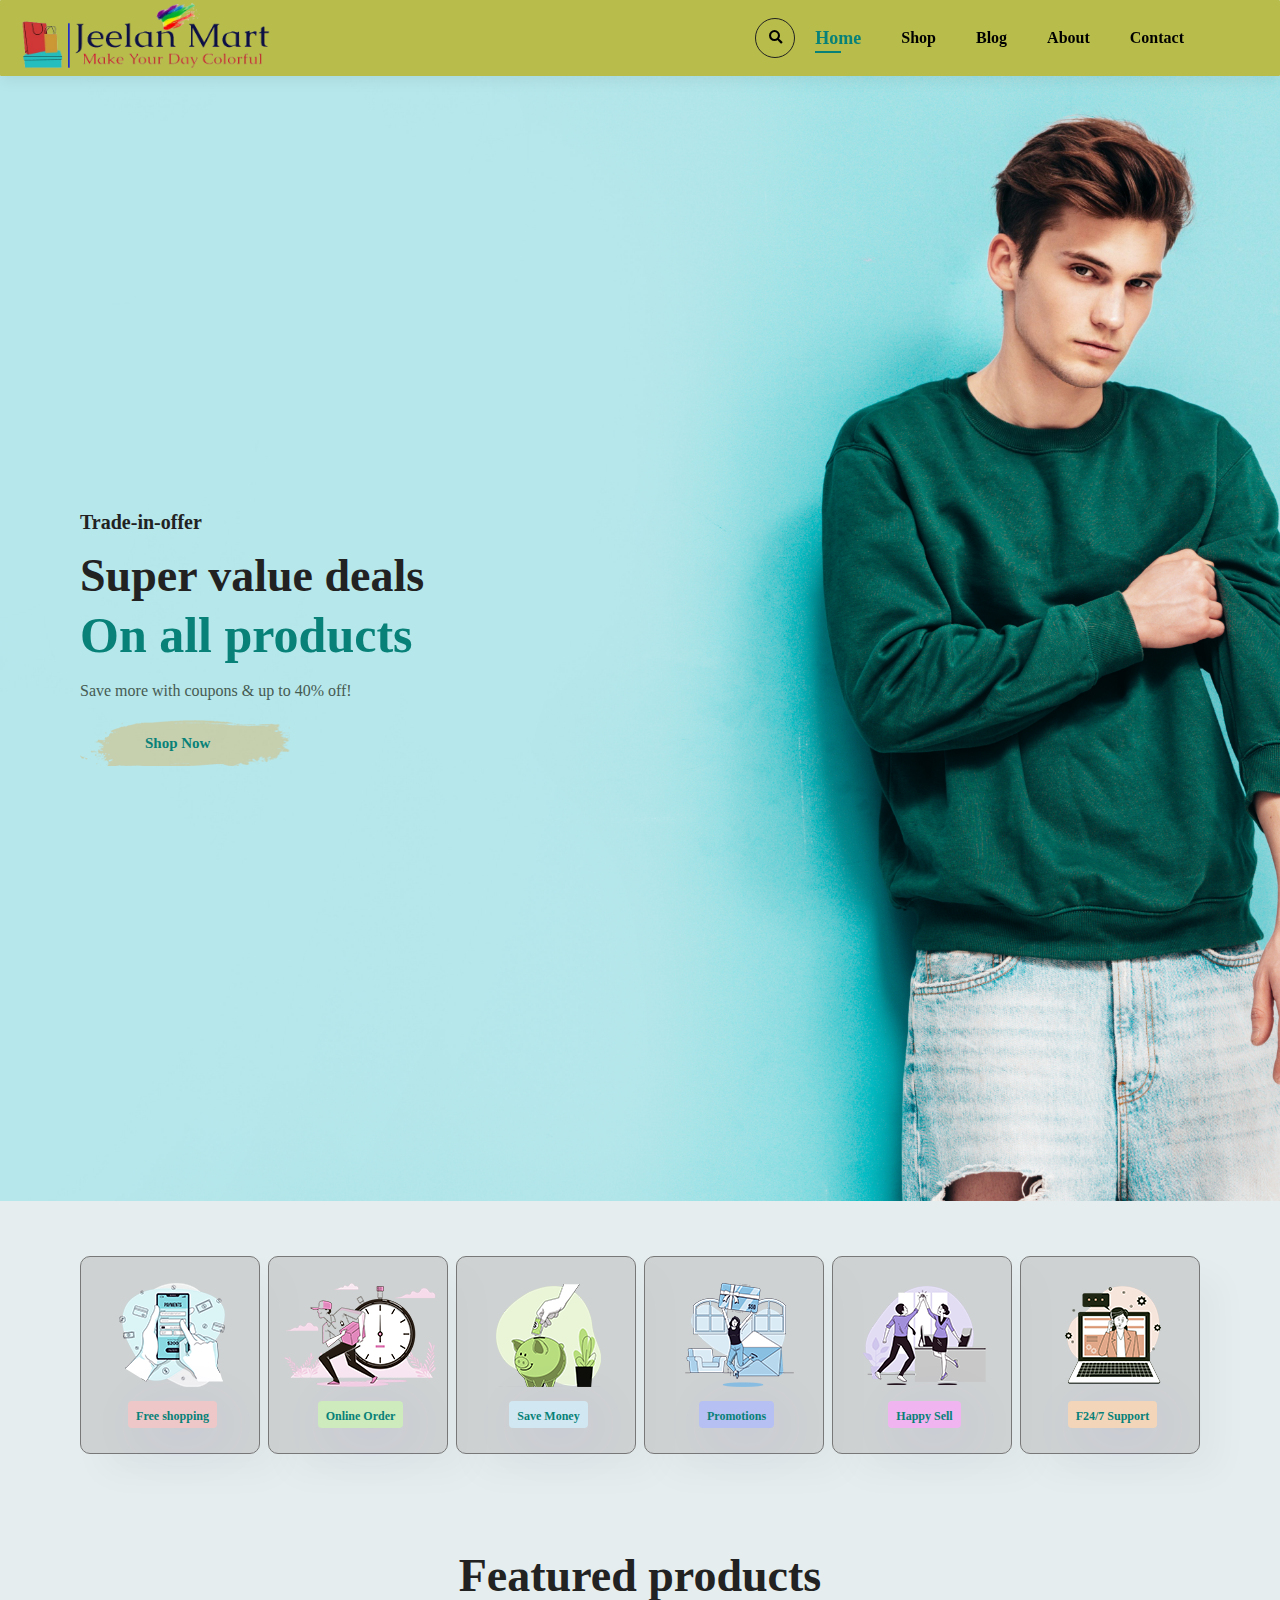
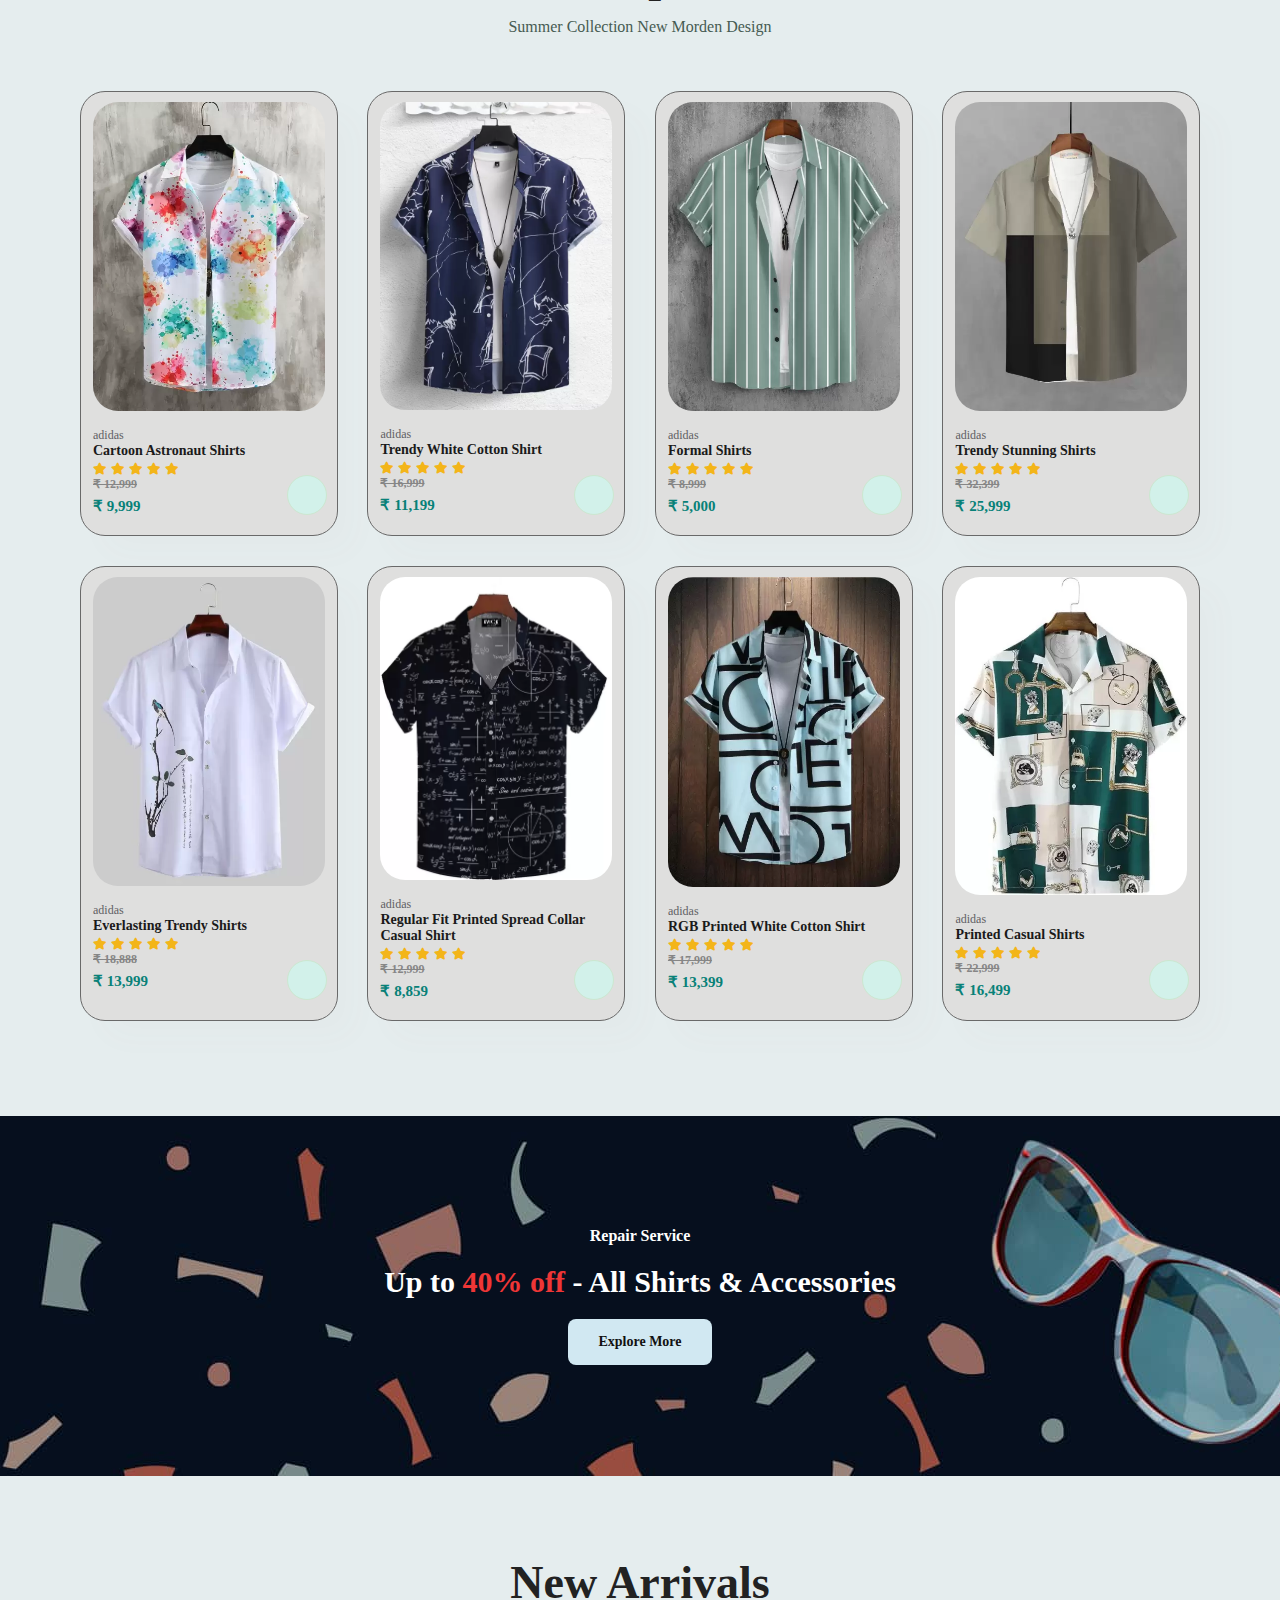
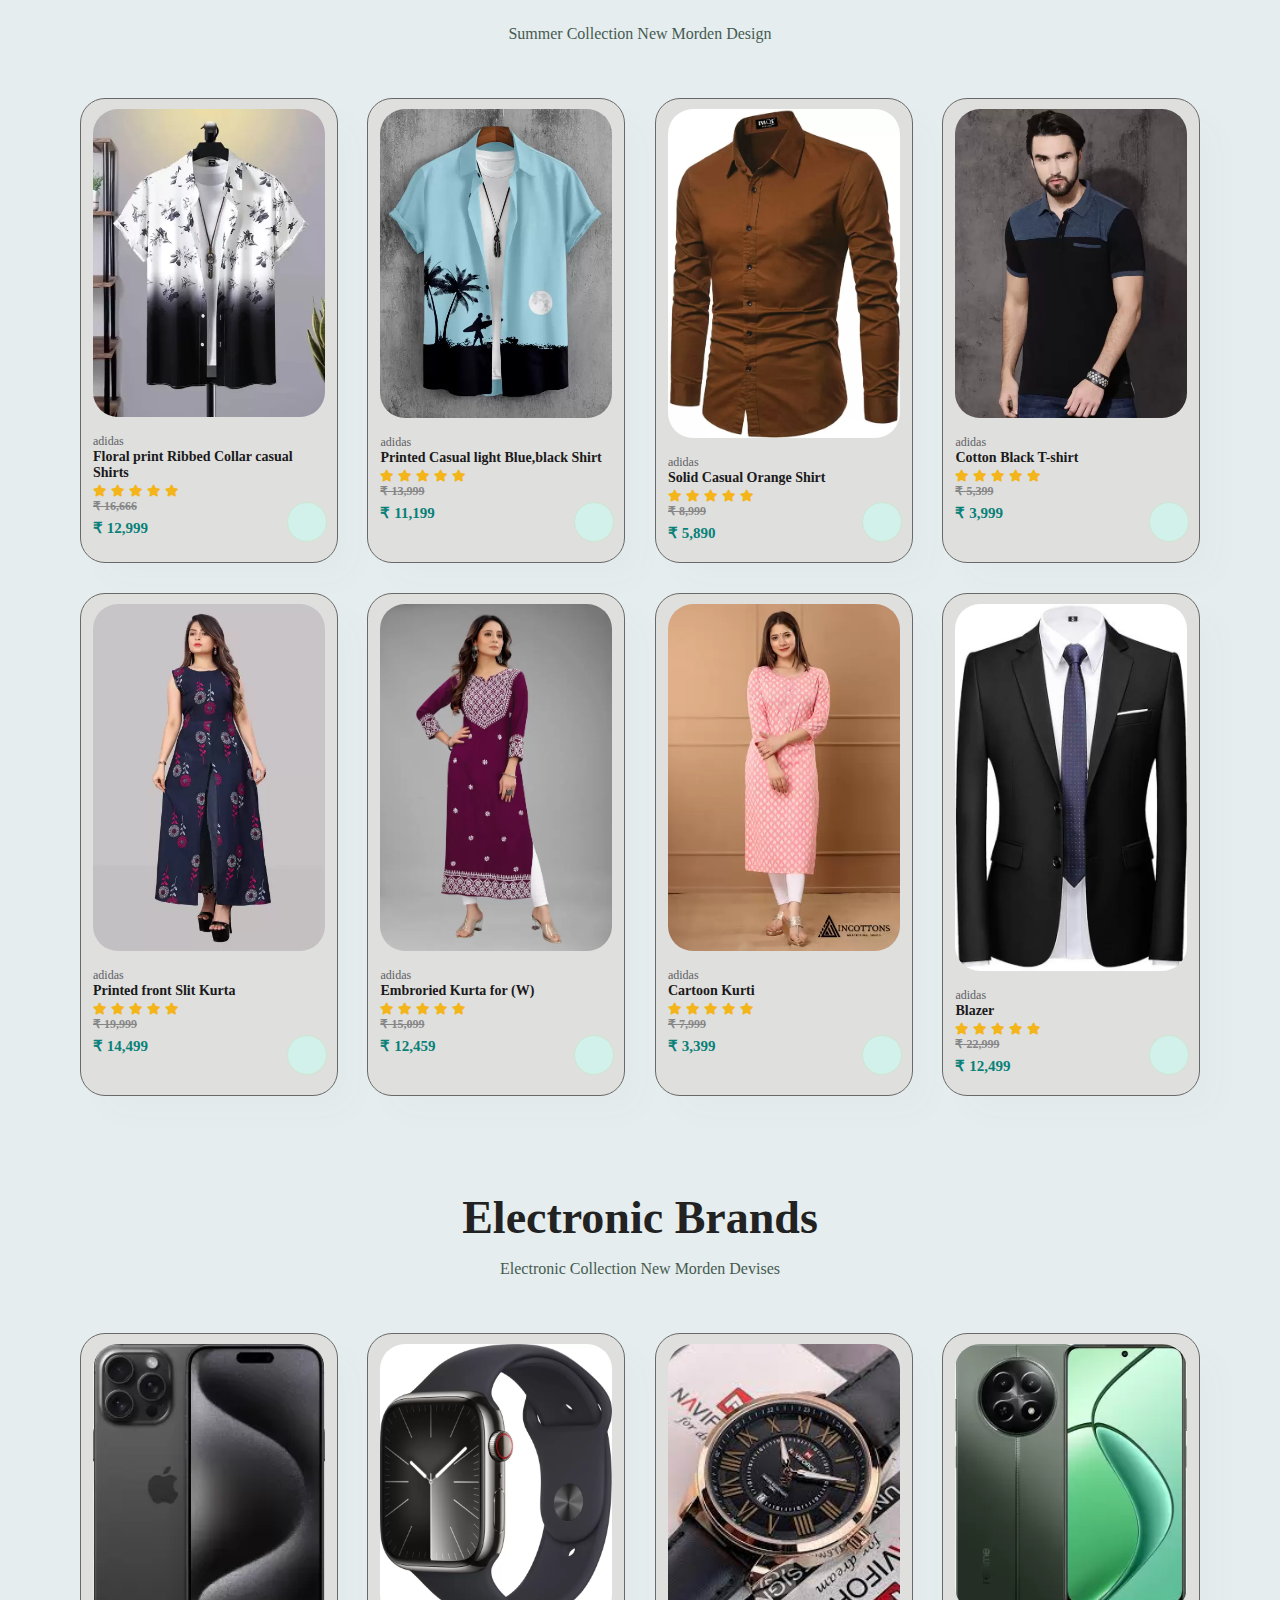
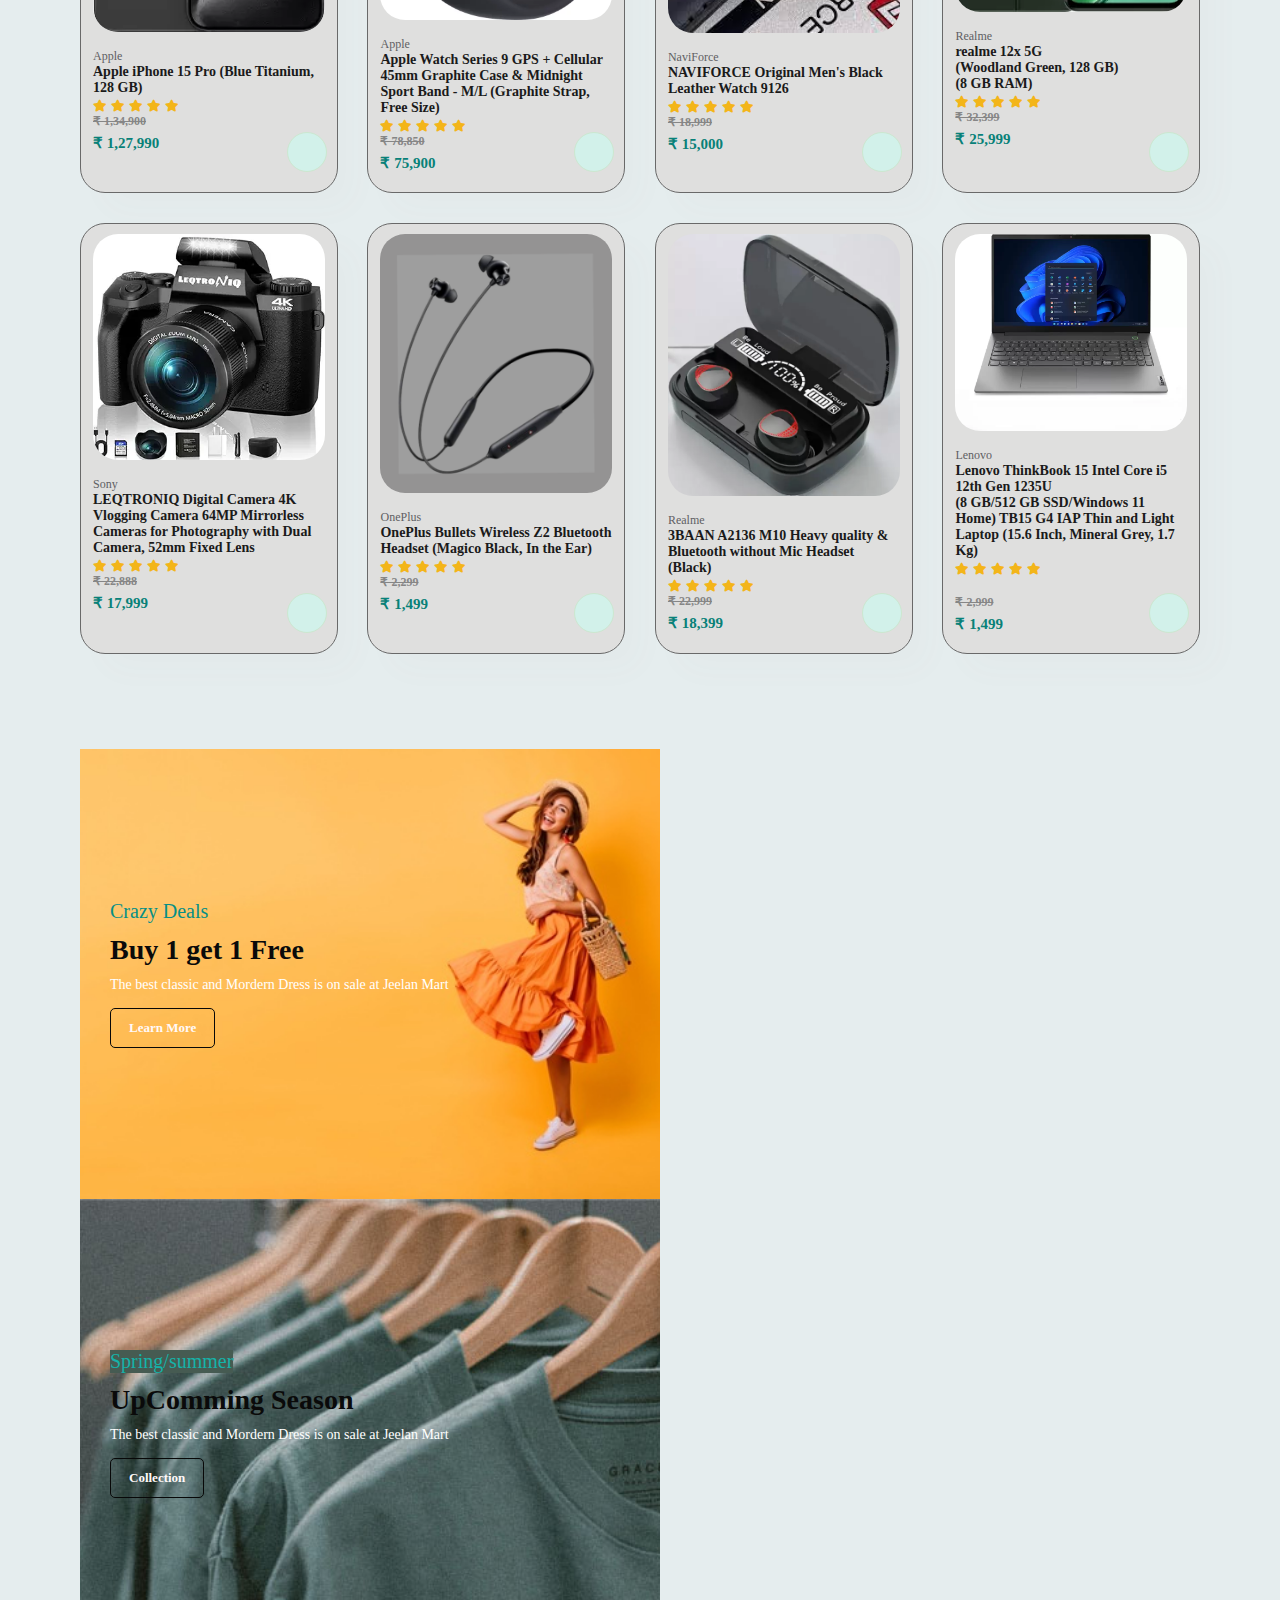
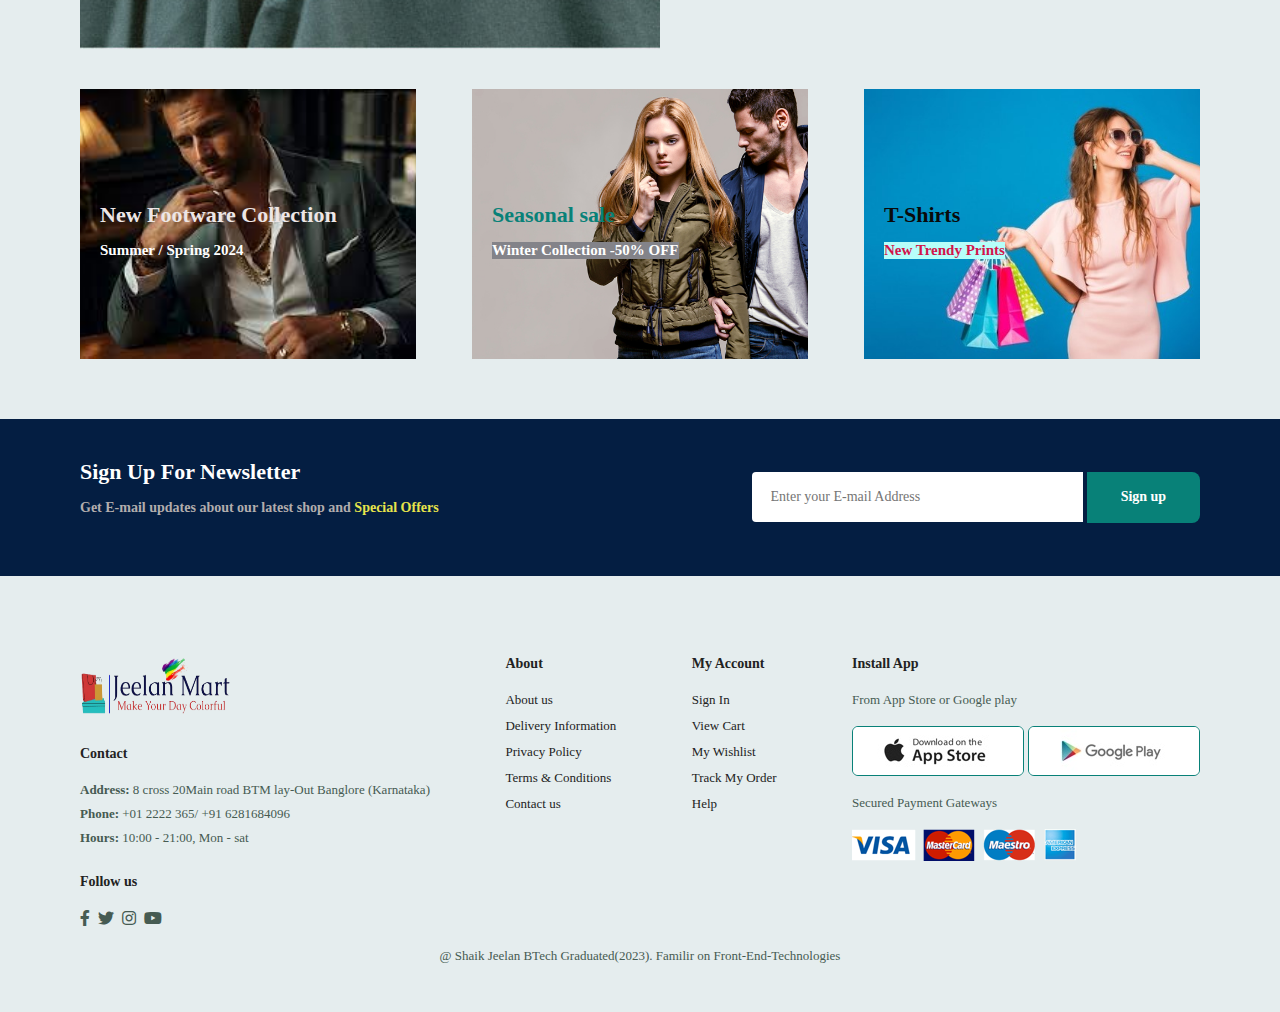
==== commit 7a0ba2b1: "index.html" ====
--- a/index.html
+++ b/index.html
@@ -626,4 +626,4 @@
         <script src="script.js"></script>
     </body>
 
-</html>+</html>
--- a/style.css
+++ b/style.css
@@ -1,12 +1,10 @@
-
-
 * {
   margin: 0;
   padding: 0;
   box-sizing: border-box;
-  font-family:'Times New Roman', Times, serif;
- 
-  
+  font-family: 'Times New Roman', Times, serif;
+
+
 }
 
 html {
@@ -56,35 +54,154 @@
 
 body {
   width: 100%;
-  background-color:#e5edee;
+  background-color: #e5edee;
 }
 
 /* Header start */
 .search {
- 
- display: flex;
+
+  display: flex;
   margin-left: 350px;
 }
 
-#header .search{
- 
+#header .search {
+
   display: flex;
   outline: none;
-  border:none;
-  
-}
-#header img{
+  border: none;
+
+}
+
+#header img {
   height: 70px;
   width: 250px;
- 
-
-}
-
-
- #navbar button{
-  outline:none;
+
+
+}
+
+
+#navbar button {
+  outline: none;
   border: none;
   border: 1px solid #222;
+  border: 1;
+  outline: 1;
+  background: #b7bc4b;
+  border-radius: 50%;
+  width: 40px;
+  height: 40px;
+  cursor: pointer;
+  margin-bottom: 1px;
+  /* margin-left: 400px; */
+  /* /* align-items: flex-end; */
+}
+
+
+/* login */
+.login {
+  padding: 10px;
+  margin-left: 40px;
+  justify-content: space-between;
+
+}
+
+.login i {
+  padding-right: 5px;
+  color: #3b3b3b;
+}
+
+.login p {
+  color: #4d5fae;
+  font-weight: 400%;
+  cursor: pointer;
+  font-size: 15px;
+}
+
+.login p:hover {
+  color: #088178;
+  transition: 0.6px;
+  font-size: medium;
+  /* font-weight: bold; */
+
+}
+
+/* login */
+
+
+#header {
+  display: flex;
+  align-items: center;
+  justify-content: space-between;
+  padding: 1px 20px;
+  background-color: #b7bc4b;
+  /* background-color: #ffe2b6; */
+
+  box-shadow: 0 5px 15px rgba(0, 0, 0, 0.06);
+  z-index: 999;
+  position: sticky;
+  top: 0;
+  left: 0;
+  border-radius: 1px;
+
+
+}
+
+#bar {
+  cursor: pointer;
+}
+
+
+
+#navbar {
+  display: flex;
+  align-items: center;
+  justify-content: center;
+
+}
+
+#navbar li {
+  list-style: none;
+  padding: 0 20px;
+  position: relative;
+}
+
+#navbar li a {
+  text-decoration: none;
+  font-size: 16px;
+  font-weight: 600;
+  color: black;
+  transition: 0.3s ease;
+}
+
+#navbar li a:hover,
+#navbar li a.active {
+  color: #088178;
+  font-size: 18px;
+  /* text-decoration:underline; */
+
+}
+
+#navbar li a.active::after,
+#navbar li a:hover::after {
+  /*psudo class*/
+  content: "";
+  /*empty*/
+  width: 30%;
+  height: 2px;
+  background: #088178;
+  position: absolute;
+  bottom: -4px;
+  left: 20px;
+
+}
+
+#mobile {
+  display: none;
+  align-items: center;
+}
+
+#mobile button {
+  display: flex;
   border: 1;
   outline: 1;
   background: #ddd5c5;
@@ -93,123 +210,21 @@
   height: 40px;
   cursor: pointer;
   margin-bottom: 1px;
-  /* margin-left: 400px; */
-  /* /* align-items: flex-end; */
-} 
-
-
-/* login */
-.login {
-  padding: 10px;
-  margin-left: 40px;
-  justify-content: space-between;
- 
-}
-.login i{
-  padding-right: 5px;
-  color: #3b3b3b;
-}
-.login p{
-  color: #4d5fae;
-  font-weight: 400%;
-  cursor: pointer;
-  font-size: 15px;
-}
-.login  p:hover{
-  color:#088178;
-  transition: 0.6px;
-  font-size:medium;
-  /* font-weight: bold; */
-
-}
-/* login */
-
-
-#header{
-  display: flex; 
-  align-items: center;
-  justify-content: space-between;
-  padding: 1px 20px;
-  background-color: #edd9b0;
-  /* background-color: #ffe2b6; */
-
-  box-shadow: 0 5px 15px rgba(0, 0, 0, 0.06);
-  z-index: 999;
-  position: sticky;
-  top: 0;
-  left: 0;
-  border-radius: 1px;
- 
-
-}
-#bar{
-  cursor: pointer;
-}
-
-
-
-#navbar{
-  display: flex;
-  align-items: center;
-  justify-content: center;
-    
-}
-#navbar li{
-  list-style: none;
-  padding: 0 20px;
-  position: relative;
-}
-#navbar li a{
-  text-decoration: none;
-  font-size: 16px;
-  font-weight: 600;
-  color: black;
-  transition: 0.3s ease;
-}
-#navbar li a:hover, #navbar li a.active{
-  color: #088178;
-  font-size:18px ;
-    /* text-decoration:underline; */
-
-}
-#navbar li a.active::after, #navbar li a:hover::after{ /*psudo class*/
-  content: "";/*empty*/
-  width: 30%;
-  height: 2px;
-  background: #088178;
-  position: absolute;
-  bottom: -4px;
-  left: 20px;
-
-}
-#mobile{
+}
+
+#close {
   display: none;
-  align-items: center;
-}
-#mobile button{
-  display: flex;
-  border: 1;
-  outline: 1;
-  background: #ddd5c5;
-  border-radius: 50%;
-  width: 40px;
-  height: 40px;
-  cursor: pointer;
-  margin-bottom: 1px;
-}
-#close{
-  display: none;
 }
 
 /* header end */
 
 /* Home page start */
-#hero{
-  background-image:url("img/hero4.png") ;
-  height: 100vh;
+#hero {
+  background-image: url("img/portrait-handsome-confident-stylish-hipster-lambersexual-modelman-dressed-green-sweater-jeans-fashion-male-posing-studio-near-blue-wall.jpg");
+  height: 125vh;
   width: 100%;
   cursor: pointer;
-  background-position: 25% 0% ;
+  background-position: 25% 0%;
   background-size: cover;
   padding: 0 80px;
   display: flex;
@@ -217,33 +232,38 @@
   align-items: flex-start;
   justify-content: center;
 }
-#hero h4{
+
+#hero h4 {
   padding-bottom: 15px;
 
 }
-#hero h1{
-  color:#088178;
-}
-#hero button{
+
+#hero h1 {
+  color: #088178;
+}
+
+#hero button {
   background-image: url("img/button.png");
   background-color: transparent;
-  color:#088178;
+  color: #088178;
   border: 0;
   padding: 15px 80px 14px 65px;
   background-repeat: no-repeat;
-  cursor:pointer;
+  cursor: pointer;
   font-weight: 700;
   font-size: 15px;
 
 }
-#feature{
+
+#feature {
   display: flex;
   /* flex-direction: column; */
   align-items: center;
   justify-content: space-between;
   flex-wrap: wrap;
 }
-#feature .fe-box{
+
+#feature .fe-box {
   width: 180px;
   text-align: center;
   padding: 25px 15px;
@@ -253,19 +273,21 @@
   margin: 15px 0;
   background-color: #bfbfbf99;
   cursor: pointer;
-  
-}
-#feature .fe-box:hover{
+
+}
+
+#feature .fe-box:hover {
   box-shadow: 10px 10px 54px rgba(90, 82, 251, 0.1);
-  
-  
-}
-#feture .fe-box img{
+
+
+}
+
+#feture .fe-box img {
   width: 100%;
 }
 
-#feature .fe-box h6{
-  
+#feature .fe-box h6 {
+
   display: inline-block;
   margin-top: 10px;
   margin-left: 5px;
@@ -274,58 +296,66 @@
   border-radius: 4px;
   color: #088178;
   background-color: #eec8c8;
-  
+
   box-shadow: 10px 10px 54px rgba(90, 82, 251, 0.1);
   transition: 0.2s ease;
 
 
 }
+
 #feature .fe-box h6:hover {
   box-shadow: 10px 10px 54px rgba(233, 13, 75, 0.1);
 
 
 }
 
-#feature .fe-box:nth-child(2) h6{
+#feature .fe-box:nth-child(2) h6 {
   background-color: #cdebbc;
 
 }
-#feature .fe-box:nth-child(3) h6{
+
+#feature .fe-box:nth-child(3) h6 {
   background-color: #d1e8f2;
-  
-
-}
-#feature .fe-box:nth-child(4) h6{
+
+
+}
+
+#feature .fe-box:nth-child(4) h6 {
   background-color: #b6c0f2;
-  
-
-}#feature .fe-box:nth-child(5) h6{
+
+
+}
+
+#feature .fe-box:nth-child(5) h6 {
   background-color: #f0b5f0;
-  
-
-}#feature .fe-box:nth-child(6) h6{
+
+
+}
+
+#feature .fe-box:nth-child(6) h6 {
   background-color: #f3d6ba;
-    
-
-}
-
-
-#product1{
+
+
+}
+
+
+#product1 {
   text-align: center;
 }
 
 
-#product1 .pro-container{
-display: flex;
-/* flex-direction: row; */
-justify-content: space-between;
-padding-top: 20px;
-flex-wrap: wrap;
-
-
-
-}
-#product1 .pro{
+#product1 .pro-container {
+  display: flex;
+  /* flex-direction: row; */
+  justify-content: space-between;
+  padding-top: 20px;
+  flex-wrap: wrap;
+
+
+
+}
+
+#product1 .pro {
   width: 23%;
   min-width: 250px;
   padding: 10px 12px;
@@ -339,61 +369,70 @@
   position: relative;
 
 }
+
 #product1 .pro:hover {
   box-shadow: 20px 20px 30px rgba(255, 0, 0, 0.08);
-   
+
 }
 
 #product1 .pro img {
   width: 100%;
   border-radius: 25px;
 }
-#product1 .pro .des{
+
+#product1 .pro .des {
   text-align: start;
   padding: 10px 0;
 
 }
-#product1 .pro .des span{
+
+#product1 .pro .des span {
   color: #606063;
-  font-size:12px;
-
-}
-#product1 .pro .des h5{
+  font-size: 12px;
+
+}
+
+#product1 .pro .des h5 {
   /* padding: 4px; */
   color: #1a1a1a;
   font-size: 14px;
 
 }
-#product1 .pro .des i{
+
+#product1 .pro .des i {
   font-size: 12px;
   color: rgb(243, 181, 25);
-  
-}
-#product1 .pro .des h6{
+
+}
+
+#product1 .pro .des h6 {
   text-decoration: line-through;
   color: #868686;
 
 }
+
 #product1 .pro .des h4 {
   padding-top: 5px;
   font-size: 15px;
   font-weight: 700;
   color: #088178;
 }
-#product1 .pro .cart
-{
-  width:40px ;
+
+#product1 .pro .cart {
+  width: 40px;
   height: 40px;
   line-height: 40px;
   border-radius: 50px;
   background-color: #d2f1ea;
-  font-weight:  500px; ;
+  font-weight: 500px;
+  ;
   color: #066a63;
   border: 0.2px solid #cce7d0;
   position: absolute;
   bottom: 20px;
   right: 10px;
 }
+
 #banner {
   display: flex;
   flex-direction: column;
@@ -406,22 +445,25 @@
   background-size: cover;
   background-position: center;
 }
-#banner h4{
+
+#banner h4 {
   color: #fff;
   font-size: 16px;
-  
-}
-#banner h2{ 
+
+}
+
+#banner h2 {
   color: #fff;
   font-size: 30px;
-  padding:10px 0 ;
-
-}
-#banner h2 span{
+  padding: 10px 0;
+
+}
+
+#banner h2 span {
   color: #ef3636;
 }
 
-button.normal{
+button.normal {
   font-size: 14px;
   font-weight: 600;
   padding: 15px 30px;
@@ -434,12 +476,13 @@
   outline: none;
   transition: 0.2s;
 }
-button.normal:hover{
+
+button.normal:hover {
   background-color: #066a63;
   color: #d1e8f2;
 }
 
-button.n-1{
+button.n-1 {
   display: flex;
   margin-top: 10px;
   font-size: 14px;
@@ -453,7 +496,8 @@
   outline: none;
   transition: 0.2s;
 }
-button.n-1:hover{
+
+button.n-1:hover {
   background-color: #066a63;
 
   color: #d1e8f2;
@@ -462,18 +506,18 @@
 
 
 
-#sm-banner{
+#sm-banner {
   display: flex;
   justify-content: space-between;
   flex-wrap: wrap;
 }
 
-#sm-banner .banner-box{
+#sm-banner .banner-box {
   display: flex;
   flex-direction: column;
   justify-content: center;
   align-items: flex-start;
-  
+
   background-image: url("img/banner/b17.jpg");
   width: 580px;
   height: 50vh;
@@ -482,37 +526,41 @@
   padding: 30px;
 }
 
-#sm-banner .banner-box2{
+#sm-banner .banner-box2 {
   background-image: url("img/banner/b10.jpg");
-  
-}
-#sm-banner .banner-box2 h4{
-  color:#15b3a9;
+
+}
+
+#sm-banner .banner-box2 h4 {
+  color: #15b3a9;
   background-color: #465b52;
-  
-  
-}
-
-
-
-
-#sm-banner h4{
-  color:#068f86;
+
+
+}
+
+
+
+
+#sm-banner h4 {
+  color: #068f86;
   font-size: 20px;
   font-weight: 300;
 }
-#sm-banner h2{
+
+#sm-banner h2 {
   color: #0a0a0a;
   font-size: 28px;
   font-weight: 800;
 }
-#sm-banner span{
+
+#sm-banner span {
   color: #ffffff;
   font-size: 14px;
   font-weight: 500;
   padding-bottom: 15px;
 }
-button.white{
+
+button.white {
   font-size: 13px;
   font-weight: 600;
   padding: 11px 18px;
@@ -526,12 +574,13 @@
 }
 
 
-#sm-banner .banner-box:hover button{
-  
+#sm-banner .banner-box:hover button {
+
   background: #066a63;
   color: #fff;
   border: 1px solid #088178;
 }
+
 #banner3 {
   display: flex;
   justify-content: space-between;
@@ -540,12 +589,12 @@
 
 }
 
-#banner3 .banner-box{
+#banner3 .banner-box {
   display: flex;
   flex-direction: column;
   justify-content: center;
   align-items: flex-start;
-  
+
   background-image: url("img/banner/b7.jpg");
   min-width: 30%;
   height: 30vh;
@@ -555,41 +604,47 @@
   margin-bottom: 20px;
 }
 
-#banner3 .banner-box2{
+#banner3 .banner-box2 {
   background-image: url("img/banner/b4.jpg");
 
 }
+
 #banner3 .banner-box2 h2 {
-  color:#088178;
-
-}
+  color: #088178;
+
+}
+
 #banner3 .banner-box2 h3 {
   background-color: #838389;
 
 
 }
-#banner3 .banner-box3{
+
+#banner3 .banner-box3 {
   background-image: url("img/banner/b18.jpg");
 
 }
-#banner3 .banner-box3 h2{
+
+#banner3 .banner-box3 h2 {
   color: #0a0a0a;
 
 }
-#banner3 .banner-box3 h3{
+
+#banner3 .banner-box3 h3 {
   color: #d2144a;
   background-color: #b6fffa;
 
 }
 
 
-#banner3 h2{
+#banner3 h2 {
   color: #ede6e6;
   font-weight: 900;
   font-size: 22px;
 
 }
-#banner3 h3{
+
+#banner3 h3 {
   color: #ffffff;
   font-weight: 800;
   font-size: 15px;
@@ -606,44 +661,50 @@
   background-image: url("img/banner/b14.png");
   background-repeat: no-repeat;
   background-position: 20% 30%;
-  background-color:#041e42; 
+  background-color: #041e42;
   /* margin-bottom:20px ; */
 
 }
-#newsletter h4{
+
+#newsletter h4 {
   font-size: 22px;
   font-weight: 700;
   color: #fff;
 
 }
-#newsletter p{
+
+#newsletter p {
   font-size: 14px;
   font-weight: 600;
   color: #b2adad;
-  
-}
-#newsletter p span{
+
+}
+
+#newsletter p span {
 
   color: #e7e44b;
-  
-}
-#newsletter .form{
+
+}
+
+#newsletter .form {
   display: flex;
   width: 40%;
 }
-#newsletter input{
+
+#newsletter input {
   height: 3.125rem;
   padding: 0 1.25em;
   font-size: 14px;
   width: 100%;
-  border:1px solid transparent;
+  border: 1px solid transparent;
   border-radius: 4px;
   outline: none;
   border-top-right-radius: 0;
   border-bottom-right-radius: 0;
 
 }
-#newsletter button{
+
+#newsletter button {
   background-color: #088178;
   color: #fff;
   white-space: nowarp;
@@ -653,47 +714,53 @@
   border-bottom-left-radius: 0;
 }
 
-footer{
+footer {
   display: flex;
   flex-wrap: wrap;
   justify-content: space-between;
 }
-footer .col{
+
+footer .col {
   display: flex;
   flex-direction: column;
   align-items: flex-start;
   margin-bottom: 20px;
- 
-}
-footer .logo{
+
+}
+
+footer .logo {
   margin-bottom: 30px;
 }
-footer h4{
+
+footer h4 {
   font-size: 14px;
   padding-bottom: 20px;
 }
 
-footer p{
+footer p {
   font-size: 13px;
   margin: 0 0 8px 0;
 }
-footer a{
+
+footer a {
   font-size: 13px;
   text-decoration: none;
-  color:#222;
+  color: #222;
   margin-bottom: 10px;
 }
-footer .follow{
+
+footer .follow {
   margin-top: 20px;
 }
-footer .follow i{
+
+footer .follow i {
   color: #465b52;
   padding-right: 4px;
   cursor: pointer;
 }
 
 
-footer .install .row img{
+footer .install .row img {
   border: 1px solid #088178;
   border-radius: 6px;
   cursor: pointer;
@@ -702,34 +769,40 @@
 
 
 
-footer .install img{
+footer .install img {
   margin: 10px 0 15px 0;
 }
-footer .follow i:hover, footer a:hover{
+
+footer .follow i:hover,
+footer a:hover {
   color: #088178;
   font-size: 15px;
 
 }
-footer .copyright{
+
+footer .copyright {
   width: 100%;
   text-align: center;
 }
+
 /* search.html start */
-#search-prdt{
+#search-prdt {
   padding: 20px;
   margin: 20px;
   border: 1px solid #1b1c1c;
   background-color: #066963;
   border-radius: 10px;
- 
-}
-#search-prdt .inputs{
+
+}
+
+#search-prdt .inputs {
   display: flex;
   justify-content: space-between;
   /* flex-wrap: wrap; */
   flex-direction: row;
 }
-#search-prdt .inputs input{
+
+#search-prdt .inputs input {
   width: 95%;
   font-size: 18px;
   padding: 10px;
@@ -737,7 +810,8 @@
   border-radius: 10px;
 
 }
-#search-prdt .inputs button{
+
+#search-prdt .inputs button {
   border: 1;
   outline: 1;
   background: #c0bba4;
@@ -746,12 +820,14 @@
   height: 40px;
   cursor: pointer;
   margin-bottom: px;
-  
-}
-#search-prdt .inputs button:hover{
+
+}
+
+#search-prdt .inputs button:hover {
   font-size: large;
 }
-#navbar button:hover{
+
+#navbar button:hover {
   font-size: large;
 
 }
@@ -763,7 +839,7 @@
 
 
 /* Shop css start */
-#page-header{
+#page-header {
   background-image: url("img/banner/b1.jpg");
   width: 100%;
   height: 40vh;
@@ -775,14 +851,17 @@
   padding: 14px;
   margin-top: 10px;
 }
-#page-header h2, #page-header p{
-  color:#fff ;
+
+#page-header h2,
+#page-header p {
+  color: #fff;
 }
 
 #pagination {
   text-align: center;
 }
-#pagination a{
+
+#pagination a {
   text-decoration: none;
   background-color: #088178;
   padding: 15px 20px;
@@ -790,7 +869,8 @@
   color: #fff;
   font-weight: 600;
 }
-#pagination a i{
+
+#pagination a i {
   font-size: 16px;
   font-weight: 600;
 
@@ -799,52 +879,61 @@
 /* shop css end */
 
 /* sproduct */
-#prodetails{
+#prodetails {
   display: flex;
   margin-top: 20px;
 }
-#prodetails .single-pro-image{
+
+#prodetails .single-pro-image {
   width: 30%;
   margin-right: 50px;
 }
-.small-img-group{
-  display:flex ;
+
+.small-img-group {
+  display: flex;
   justify-content: space-between;
 
 }
-.small-img-col{
-  flex-basis:24%;
+
+.small-img-col {
+  flex-basis: 24%;
   cursor: pointer;
 }
-#prodetails .single-pro-details{
+
+#prodetails .single-pro-details {
   width: 50%;
   padding-top: 30px;
 }
-#prodetails .single-pro-details h4{
+
+#prodetails .single-pro-details h4 {
   padding: 10px 0 10px 0;
 
 }
-#prodetails .single-pro-details h5{
+
+#prodetails .single-pro-details h5 {
   text-decoration: line-through;
   color: #808080;
 
 }
-#prodetails .single-pro-details h2{
+
+#prodetails .single-pro-details h2 {
   font-size: 26px;
-  
-}
-#prodetails .single-pro-details select{
+
+}
+
+#prodetails .single-pro-details select {
   display: block;
   padding: 5px 10px;
   margin-bottom: 10px;
   margin-top: 10px;
   border-radius: 10px;
-  background-color:#d1c2a2;
+  background-color: #d1c2a2;
   font-weight: bold;
   font-size: 15px;
-  
-}
-#prodetails .single-pro-details input{
+
+}
+
+#prodetails .single-pro-details input {
   width: 80px;
   height: 47px;
   padding-left: 10px;
@@ -852,46 +941,54 @@
   margin-right: 10px;
 
 }
-#prodetails .single-pro-details button{
+
+#prodetails .single-pro-details button {
   background-color: #088178;
   font-weight: 10%;
 }
-#prodetails .single-pro-details span{
+
+#prodetails .single-pro-details span {
   list-style: 5px;
 }
 
 /* sproduct end */
 
 /* blog css start */
-#page-header.blog-header{
+#page-header.blog-header {
   background-image: url("img/banner/b19.jpg");
 
 }
+
 #blog {
   padding: 150px 150px 0 120px;
 
 }
-#blog .blog-box{
+
+#blog .blog-box {
   display: flex;
   align-items: center;
   width: 100%;
   position: relative;
   padding-bottom: 90px;
 }
-#blog .blog-img{
+
+#blog .blog-img {
   width: 50%;
   margin-right: 40px;
-  margin-top:6px;
-}
-#blog img{
+  margin-top: 6px;
+}
+
+#blog img {
   width: 70%;
   height: 420px;
 }
-#blog .blog-details{
+
+#blog .blog-details {
   width: 50%;
- 
-}
-#blog .blog-details a{ 
+
+}
+
+#blog .blog-details a {
   text-decoration: none;
   font-size: 11px;
   color: #090909;
@@ -899,6 +996,7 @@
   position: relative;
   transition: 0.3;
 }
+
 /* #blog .blog-details a::after{
   content:"" ;
   width: 50px;
@@ -908,10 +1006,11 @@
   top: 4px;
   right:-60px ;
 } */
-#blog .blog-details a:hover{
+#blog .blog-details a:hover {
   color: #088178;
 }
-#blog .blog-box h1{
+
+#blog .blog-box h1 {
   position: absolute;
   top: -40px;
   left: 0;
@@ -921,97 +1020,113 @@
   color: #58585855;
   z-index: -9;
 }
+
 /* blog css end */
 
 /* about start */
-#page-header.about-header{
+#page-header.about-header {
   background-image: url("img/about/about.png");
 
 
 }
-#about-head{
+
+#about-head {
   display: flex;
   align-items: center;
 }
-#about-head img{
+
+#about-head img {
   width: 50%;
   height: auto;
 }
-#about-head div{
+
+#about-head div {
   padding-left: 40px;
 }
 
-#about-app{
+#about-app {
   text-align: center;
 }
 
-#about-app .video{
+#about-app .video {
   width: 70%;
   height: 100%;
   margin: 30px auto 0 auto;
 
 }
-#about-app .video video{
+
+#about-app .video video {
   width: 100%;
   height: 100%;
   border-radius: 20px;
 }
+
 /* about end */
 
 /* contact start */
-#contact-details{
+#contact-details {
   display: flex;
   align-items: center;
   justify-content: space-between;
 }
-#contact-details .details{
+
+#contact-details .details {
   width: 40%;
 
 }
-#contact-details .details span { 
+
+#contact-details .details span {
 
   font-size: 12px;
 }
-#contact-details .details h2{
+
+#contact-details .details h2 {
   font-size: 26px;
   line-height: 35px;
   padding: 20px 0;
 }
-#contact-details .details h3{
+
+#contact-details .details h3 {
   font-size: 16px;
   padding-bottom: 15px;
 }
-#contact-details .details li{
+
+#contact-details .details li {
   list-style: none;
   display: flex;
   padding: 10px 0;
 
 }
-#contact-details .details li i{
+
+#contact-details .details li i {
   font-size: 14px;
   padding-right: 22px;
 
 }
-#contact-details .details li p{
+
+#contact-details .details li p {
   margin: 0;
   font-size: 14px;
 }
-#contact-details .map{
+
+#contact-details .map {
   width: 55%;
   height: 400%;
 }
-#contact-details ,map iframe{
+
+#contact-details,
+map iframe {
   width: 100%;
   height: 100%;
 }
 
-#form-details{
+#form-details {
   display: flex;
   justify-content: space-between;
   margin: 30px;
-  padding:80px;
+  padding: 80px;
   border: 1px solid #000;
-   
+
 }
 
 #form-details form {
@@ -1020,16 +1135,19 @@
   flex-direction: column;
   align-items: flex-start;
 }
+
 #form-details form span {
   font-size: 14px;
 }
-#form-details form h2{
+
+#form-details form h2 {
   font-size: 26px;
   line-height: 35px;
   padding: 20px 0;
 
 }
-#form-details form input{
+
+#form-details form input {
   width: 100%;
   padding: 12px 15px;
   outline: line;
@@ -1037,7 +1155,8 @@
   bottom: 1px solid #e1e1e1;
 
 }
-#form-details form textarea{
+
+#form-details form textarea {
   width: 100%;
   padding: 12px 15px;
   outline: line;
@@ -1046,148 +1165,177 @@
 
 
 }
-#form-details form button{
+
+#form-details form button {
   background-color: #088178;
   color: #fff;
   margin-left: 5px;
 
 }
-#form-details .people div{
+
+#form-details .people div {
   padding-bottom: 25px;
   display: flex;
   align-items: flex-start;
   /* margin-top: 30px; */
 }
-#form-details .people div img{
+
+#form-details .people div img {
   width: 65px;
   height: 65px;
   object-fit: cover;
   margin-right: 15px;
 }
-#form-details .people div p{
+
+#form-details .people div p {
 
   margin: 0;
   font-size: 13px;
   line-height: 25px;
 }
-#form-details .people div p span{
+
+#form-details .people div p span {
   display: block;
   font-size: 16px;
   font-weight: 600;
   color: #000;
 }
+
 /* contact end */
 
 /* cart start */
-#cart{
-  overflow-x:auto;
-}
-#cart table{
-  width:100% ;
-  border-collapse:collapse ;
+#cart {
+  overflow-x: auto;
+}
+
+#cart table {
+  width: 100%;
+  border-collapse: collapse;
   table-layout: fixed;
   white-space: nowrap;
 
 }
-#cart table img{
+
+#cart table img {
   width: 70px;
 }
-#cart table td:nth-child(1){
+
+#cart table td:nth-child(1) {
   width: 100px;
   text-align: center;
 
 }
-#cart table td:nth-child(2){
+
+#cart table td:nth-child(2) {
   width: 150px;
   text-align: center;
 
 }
-#cart table td:nth-child(3){
+
+#cart table td:nth-child(3) {
   width: 250px;
   text-align: center;
 
 }
-#cart table td:nth-child(4), #cart table td:nth-child(5), #cart table td:nth-child(6)
-{
+
+#cart table td:nth-child(4),
+#cart table td:nth-child(5),
+#cart table td:nth-child(6) {
   width: 150px;
   text-align: center;
 
 }
-#cart table td:nth-child(5) input{
+
+#cart table td:nth-child(5) input {
   width: 70px;
   padding: 10px 5px 10px 15px;
 }
-#cart table thead{
+
+#cart table thead {
   border: 1px solid #222;
   border-left: none;
   border-right: none;
 
 }
-#cart table thead td{
-  font-weight: 700 ;
+
+#cart table thead td {
+  font-weight: 700;
   text-transform: uppercase;
   font-size: 13px;
   padding: 18px 0;
 }
-#cart table tbody tr td{
+
+#cart table tbody tr td {
   padding-top: 15px;
 }
-#cart table tbody td{
+
+#cart table tbody td {
   font-size: 13px;
 }
-#cart-add{
-  display: flex ;
+
+#cart-add {
+  display: flex;
   flex-wrap: wrap;
   justify-content: space-between;
 
 }
+
 #coupon {
   width: 50%;
   margin-bottom: 15px;
-   
-}
-#coupon h3{
+
+}
+
+#coupon h3 {
   padding-bottom: 15px;
-  
-}
-#coupon input{
-padding: 10px 20px;
-outline: none;
-width: 60%;
-margin-right: 10px;
-border: 1px solid #121111;
-border-radius: 5px;
-}
-#coupon button{
+
+}
+
+#coupon input {
+  padding: 10px 20px;
+  outline: none;
+  width: 60%;
+  margin-right: 10px;
+  border: 1px solid #121111;
+  border-radius: 5px;
+}
+
+#coupon button {
   background-color: #088178;
   color: #000;
   padding: 12px 20px;
   border-radius: 5px;
 }
-#coupon button:hover{
+
+#coupon button:hover {
   color: #fff;
 }
-#subtotal{
+
+#subtotal {
   width: 50%;
   margin-bottom: 30%;
   border: 1px solid #000;
   padding: 30px;
 }
-#subtotal table{
+
+#subtotal table {
   border-collapse: collapse;
   width: 100%;
   margin-bottom: 20px;
 }
-#subtotal table td{
+
+#subtotal table td {
   width: 50%;
   border: 1px solid #939393;
   padding: 10px;
   font-size: 13px;
 }
-#subtotal h3{
+
+#subtotal h3 {
   padding-bottom: 13px;
 }
-#subtotal button{
+
+#subtotal button {
   background-color: #088178;
 }
 
@@ -1214,22 +1362,23 @@
 
 
 
-@media(max-width:799px){
-  .section-p1{
+@media(max-width:799px) {
+  .section-p1 {
     padding: 40px 80px;
   }
-  #navbar button{
+
+  #navbar button {
     display: none;
   }
- 
+
   #navbar {
     display: flex;
     flex-direction: column;
     align-items: flex-start;
     /* align-items: center; */
-    justify-content:flex-start;
+    justify-content: flex-start;
     position: fixed;
-    top:0;
+    top: 0;
     right: -300px;
     height: 100vh;
     width: 300px;
@@ -1237,111 +1386,131 @@
     box-shadow: 0 40px 60px rgba(0, 0, 0, 0.01);
     padding: 80px 0 0 10px;
   }
-  #navbar.active{
+
+  #navbar.active {
     right: 0px;
   }
-  #navbar li{
+
+  #navbar li {
     margin-bottom: 25px;
 
   }
+
   #mobile {
     display: flex;
     align-items: center;
-  
-  }
-  #mobile i{
+
+  }
+
+  #mobile i {
     color: #1a1a1a;
     font-size: 24px;
     padding-left: 20px;
-    
-
-  }
-  #close{
-    display:initial;
+
+
+  }
+
+  #close {
+    display: initial;
     position: absolute;
     top: 30px;
     left: 30px;
     color: #222;
     font-size: 24px;
   }
-  #lg-bag{
+
+  #lg-bag {
     display: none;
   }
-  #lg-bag{
+
+  #lg-bag {
     display: none;
 
   }
-  #hero{
+
+  #hero {
     width: 100%;
     height: 70vh;
     padding: 0 90px;
     background-position: top 30% right 30%;
   }
+
   #feature {
     justify-content: center;
-    padding: 2px 2px ;
-  }
-  #feature .fe-box{
+    padding: 2px 2px;
+  }
+
+  #feature .fe-box {
 
     margin: 15px 15px;
   }
-  #product .pro-container{
+
+  #product .pro-container {
     justify-content: space-between;
 
 
   }
-  #product .pro{
+
+  #product .pro {
     margin: 15px;
   }
-  #banner{
-   
+
+  #banner {
+
     height: 20vh;
- 
-  }
-  #sm-banner .banner-box{
+
+  }
+
+  #sm-banner .banner-box {
     min-width: 100px;
     height: 30vh;
     margin-top: 10px;
     width: 650px;
   }
-  #banner3{
+
+  #banner3 {
     padding: 0 80px;
 
   }
-  #banner3 .banner-box{
+
+  #banner3 .banner-box {
     width: 28%;
 
   }
-  #newsletter .form{
+
+  #newsletter .form {
     width: 70%;
   }
-  
-  #header img{
+
+  #header img {
     width: 150%;
   }
+
   /* contact */
-  #form-details{
+  #form-details {
     padding: 40px;
   }
-  #form-details form{
+
+  #form-details form {
     width: 50%;
   }
 
-  #contact-details .map iframe{
+  #contact-details .map iframe {
     width: 125%;
     display: flex;
-    
+
     /* justify-content: space-between; */
     flex-direction: column;
     flex-wrap: wrap;
 
   }
+
   /* search */
 
-  
-
-  
- 
+
+
+
+
 
 }
 
@@ -1351,171 +1520,219 @@
 @media (max-width:477px) {
   #header img {
     width: 80%;
-    
-  }
-   
-  .section-p1{
+
+  }
+
+  .section-p1 {
     padding: 0px;
   }
+
   #header {
     padding: 10px 40px;
-    
-  }
-  h1{
+
+  }
+
+  h1 {
     font-size: 33px;
   }
- 
   h2{
-    font-size: 29px;
-  }
-  #hero { 
-  padding: 0 20px;
-  background-position:85%;
-   
-  }
-  #feature{
+    font-size: 25px
+  }
+
+  h2 {
+    font-size: 38px;
+
+  }
+
+  #hero h1 {
+
+    color: #ffff00;
+  }
+
+  #hero p {
+    color: #ffffff;
+  }
+
+  #hero button {
+
+    font-weight: 600;
+    font-size: larger;
+    color: #4ca718;
+
+  }
+
+  #hero {
+    padding: 0 20px;
+    background-position: 85%;
+
+  }
+
+  #feature {
     justify-content: space-between;
     padding-left: 10px;
-    padding-right:10px ;
-  }
-  #feature .fe-box{
+    padding-right: 10px;
+  }
+
+  #feature .fe-box {
     width: 165px;
     margin: 20px 0 15px 0;
-    
-
-  }
-  #product1 .pro{
+
+
+  }
+
+  #product1 .pro {
     width: 100%;
   }
+
   #banner {
     height: 40vh;
-    
-  }
-  #sm-banner .banner-box{
+
+  }
+
+  #sm-banner .banner-box {
     height: 40vh;
   }
-  #sm-banner .banner-box{
+
+  #sm-banner .banner-box {
     margin-top: 20px;
   }
+
   #banner3 {
     padding: 0 20px;
     margin-top: 20px;
   }
-  #banner3 .banner-box{
+
+  #banner3 .banner-box {
     width: 100%;
   }
-  #newsletter .form{
+
+  #newsletter .form {
     width: 100%;
   }
 
   #newsletter input {
-    
+
     width: 70%;
-    
-  }
+
+  }
+
   .section-p1 {
     padding: 5px;
-}
+  }
 
   #newsletter {
     padding: 40px 20px;
   }
-  footer .copyright{
+
+  footer .copyright {
     text-align: start;
   }
+
   footer .logo {
     width: 70;
   }
 
   /* single product */
-  #prodetails
-  {
-    display: flex ;
+  #prodetails {
+    display: flex;
     flex-direction: column;
   }
-  #prodetails .single-pro-image{
+
+  #prodetails .single-pro-image {
     width: 100%;
     margin-right: 8px;
   }
-  #prodetails .single-pro-details{
+
+  #prodetails .single-pro-details {
     width: 100%;
   }
 
   /* blog page */
-  #blog{
+  #blog {
     padding: 100px 20px 0 20px;
 
   }
-  #blog .blog-box{
+
+  #blog .blog-box {
     display: flex;
     flex-direction: column;
     align-items: flex-start;
   }
-  #blog .blog-img{
+
+  #blog .blog-img {
     width: 100%;
     margin-right: 0px;
     margin-bottom: 30px;
   }
-  #blog .blog-details{
+
+  #blog .blog-details {
     width: 100%;
   }
+
   /* about page */
-  #about-head{
+  #about-head {
     flex-direction: column;
     align-items: center;
   }
-  #about-head img{
+
+  #about-head img {
     width: 100%;
     margin-bottom: 20px;
   }
-  #about-head div{
+
+  #about-head div {
     padding-left: 0px;
 
   }
-  #about-head .video{
+
+  #about-head .video {
     width: 100%;
 
   }
+
   /* contact page */
-  #contact-details{
+  #contact-details {
     flex-direction: column;
   }
-  #contact-details .details{
+
+  #contact-details .details {
     margin-bottom: 30px;
     width: 100%;
   }
-  #contact-details .map{
+
+  #contact-details .map {
     width: 100%;
-    
-  }
-  #form-details{
+
+  }
+
+  #form-details {
     margin: 10px;
     padding: 30px 10px;
     flex-wrap: wrap;
   }
-  #form-details form{
+
+  #form-details form {
     width: 100%;
-    margin-bottom:30px ;
-  }
+    margin-bottom: 30px;
+  }
+
   /* cart page */
-  #cart-add{
-   flex-direction: column;
-  }
-  #coupon{
+  #cart-add {
+    flex-direction: column;
+  }
+
+  #coupon {
     width: 100%;
   }
-  #subtotal{
+
+  #subtotal {
     width: 100%;
     padding: 20px;
   }
 
-  #contact-details .map iframe{
+  #contact-details .map iframe {
     width: 100%;
 
   }
 
-}
- 
-    
-  
-
+}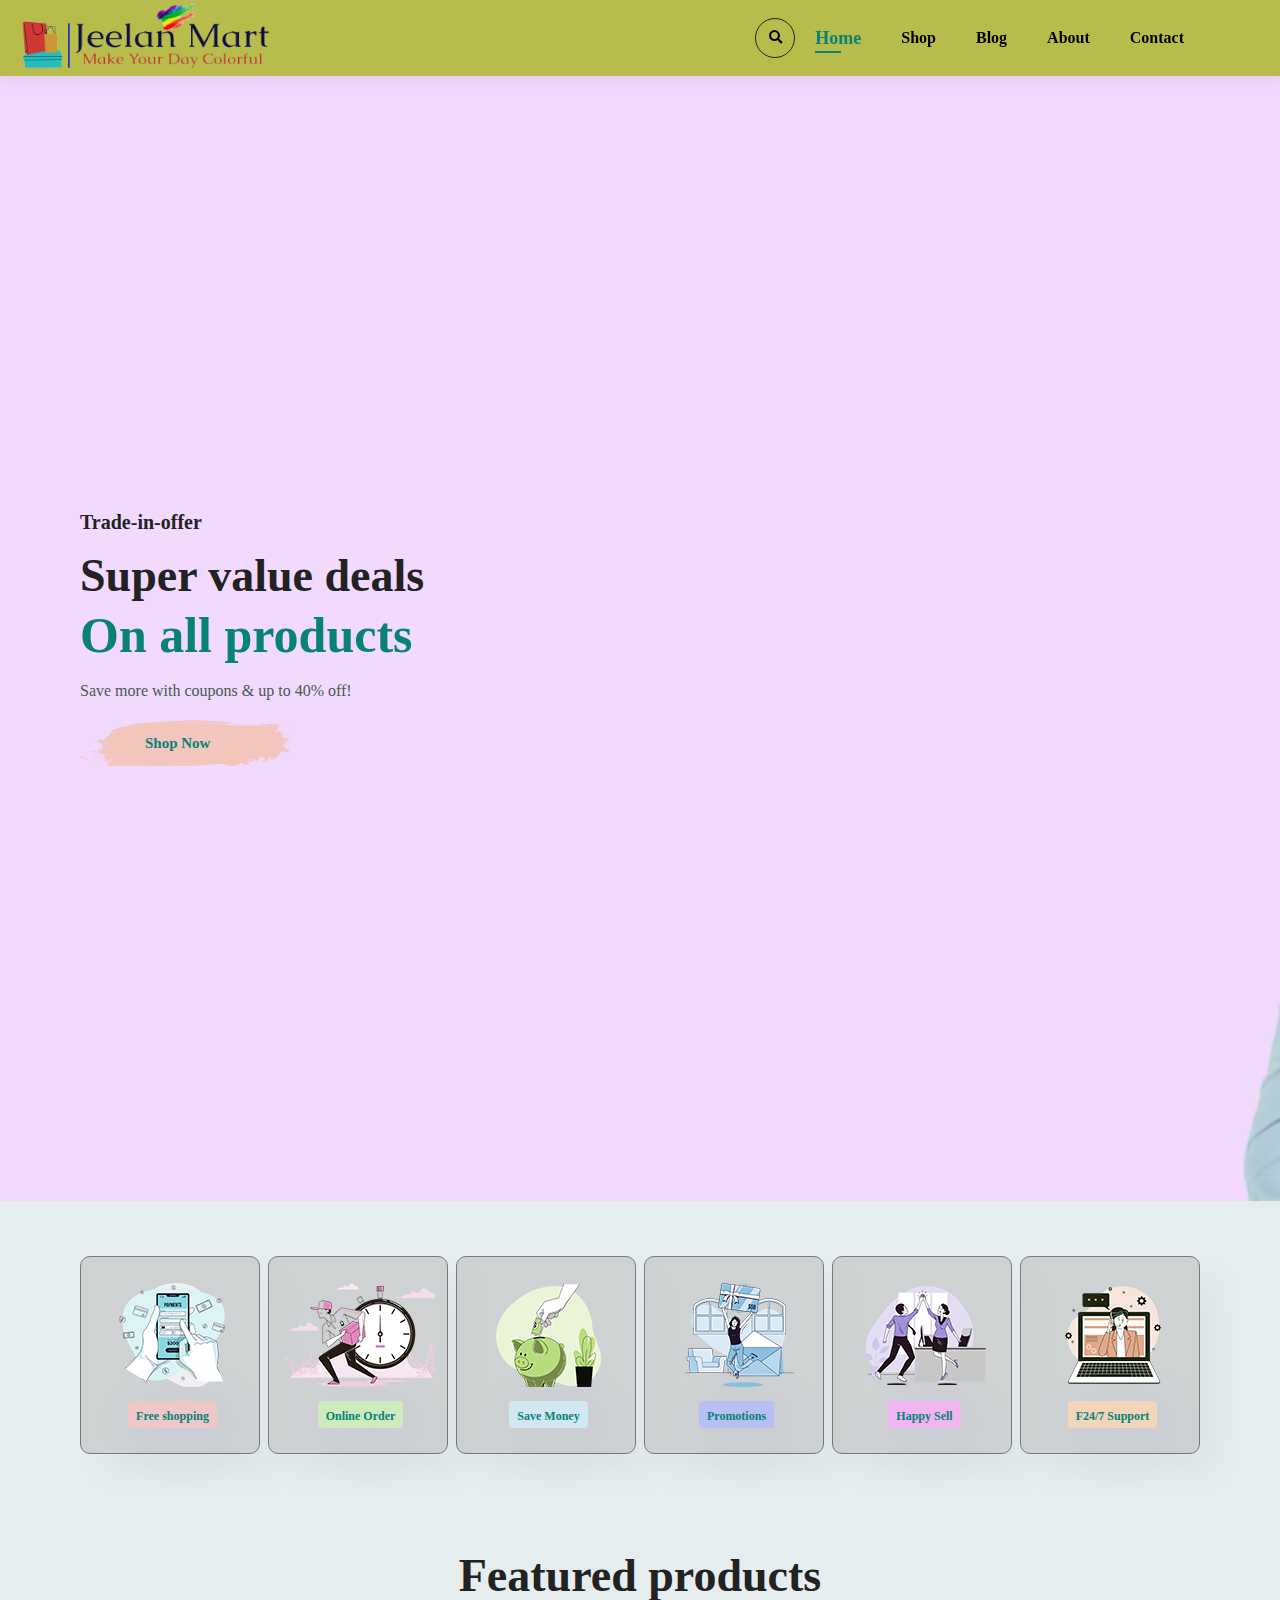
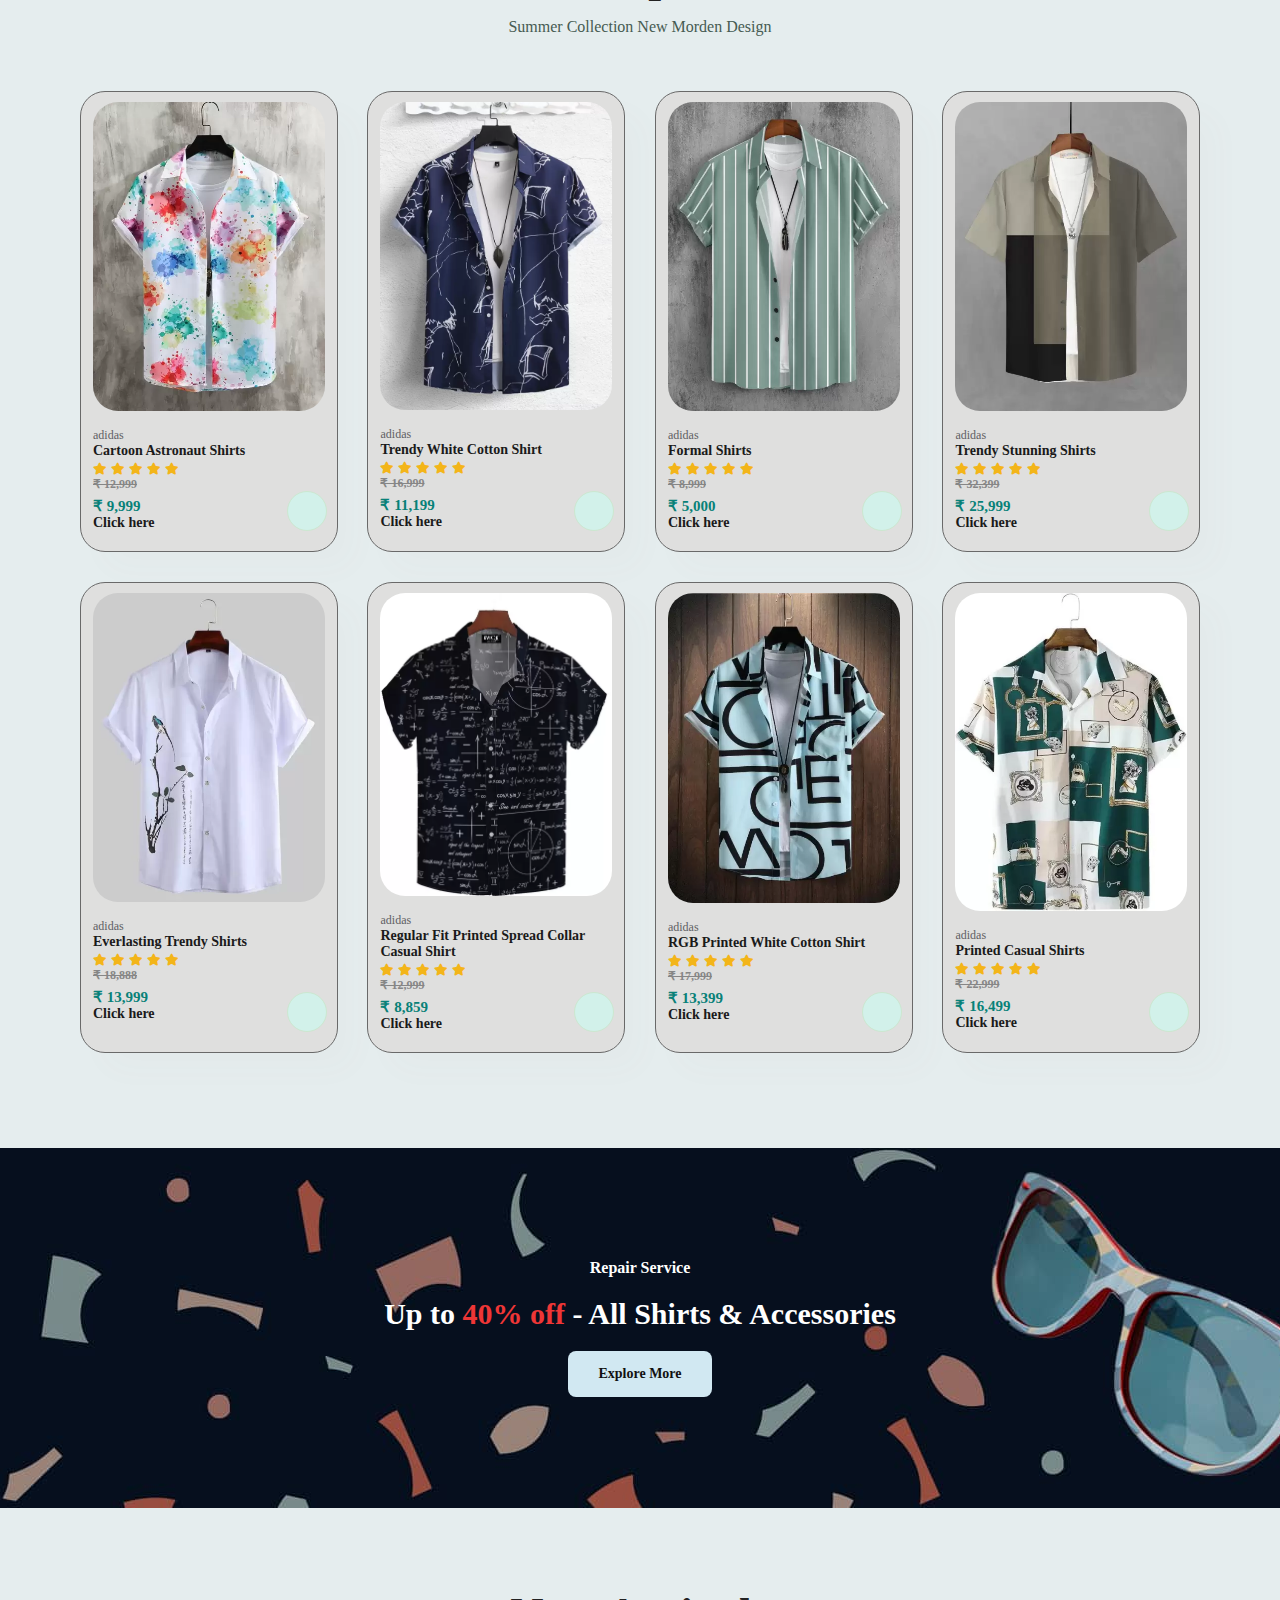
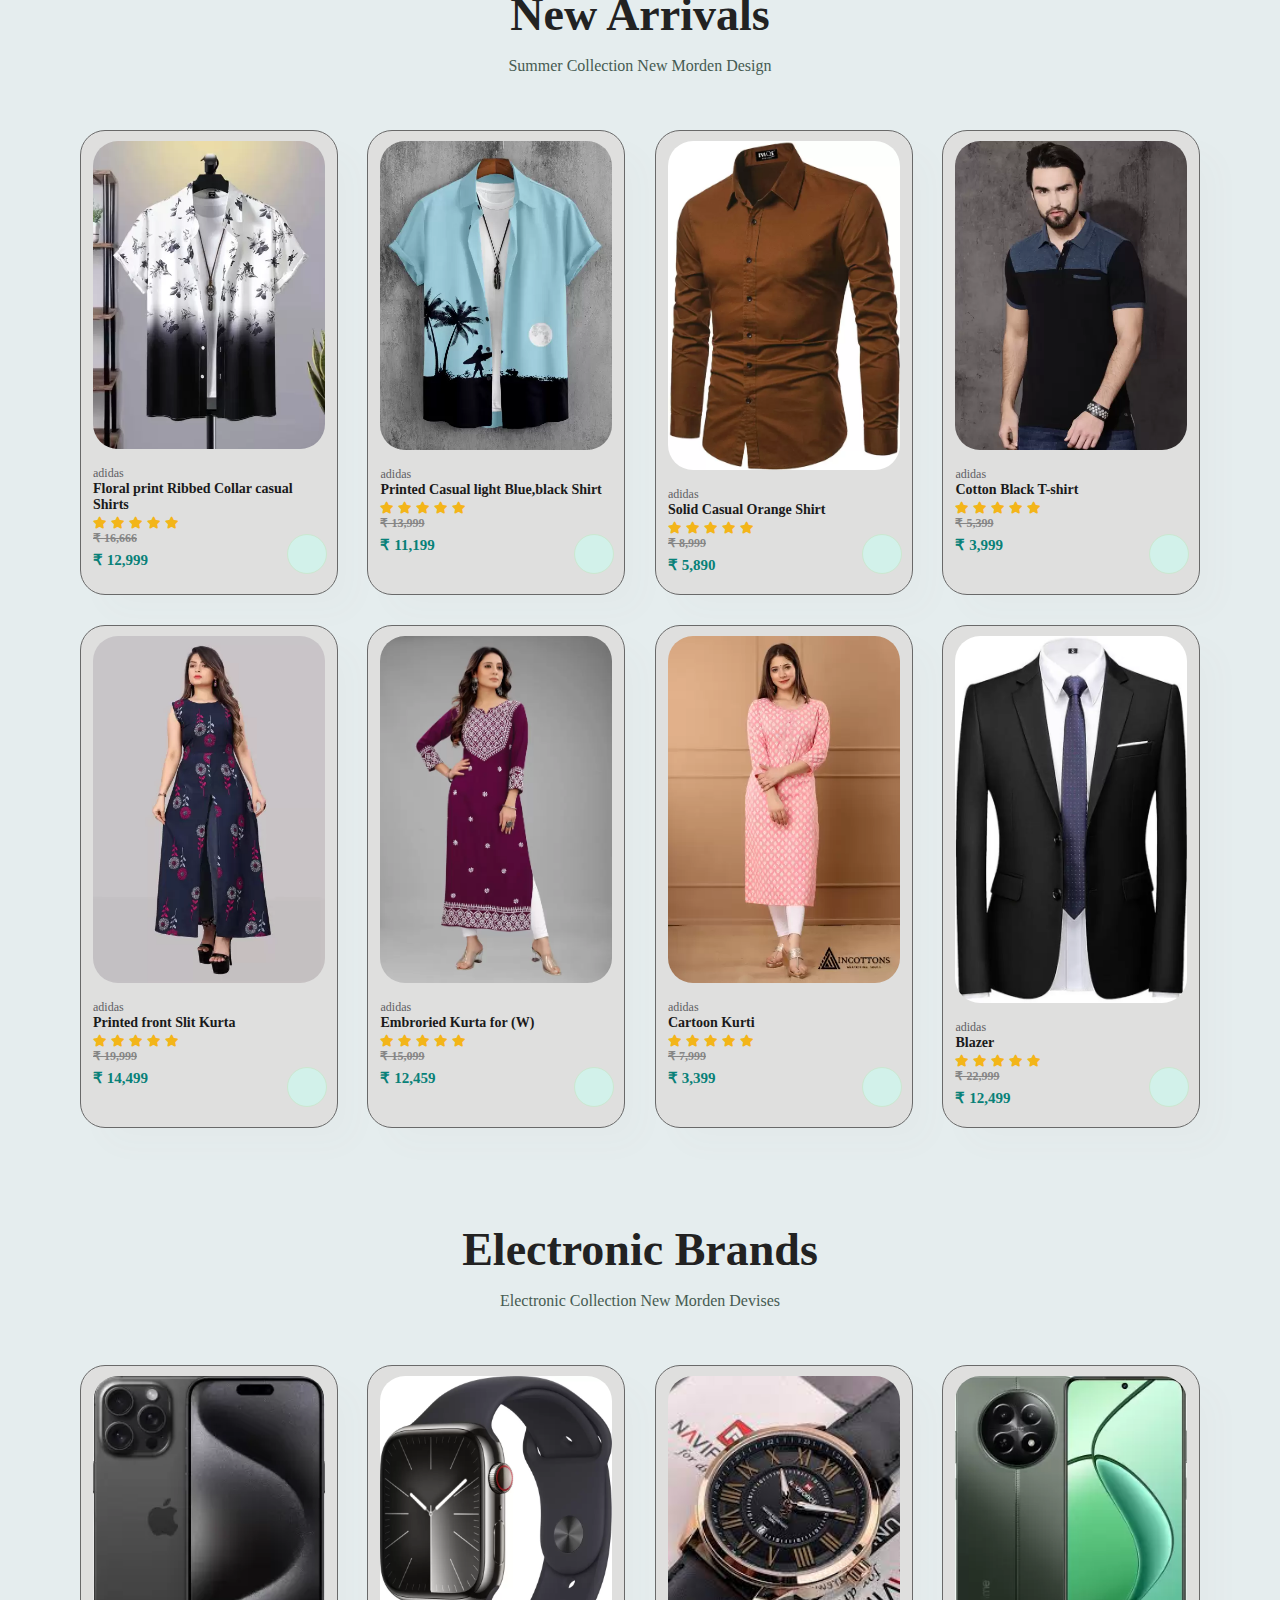
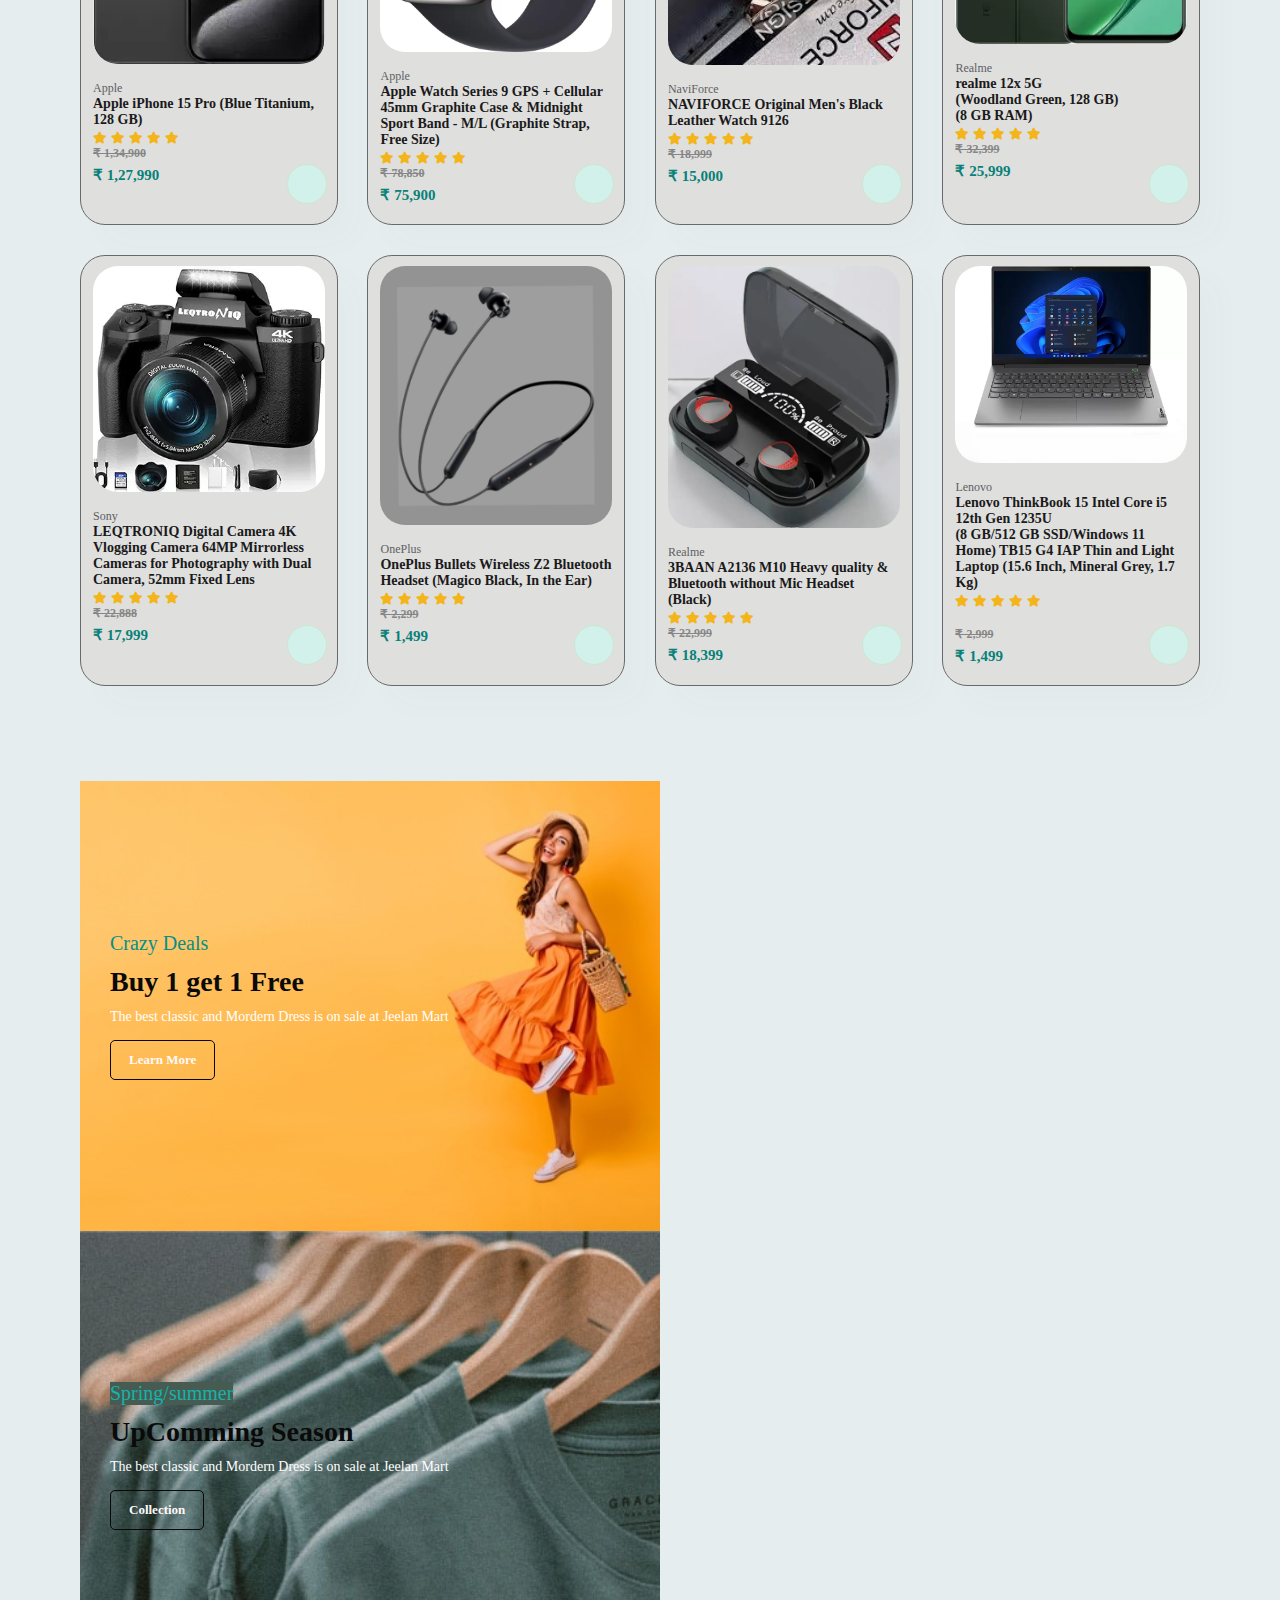
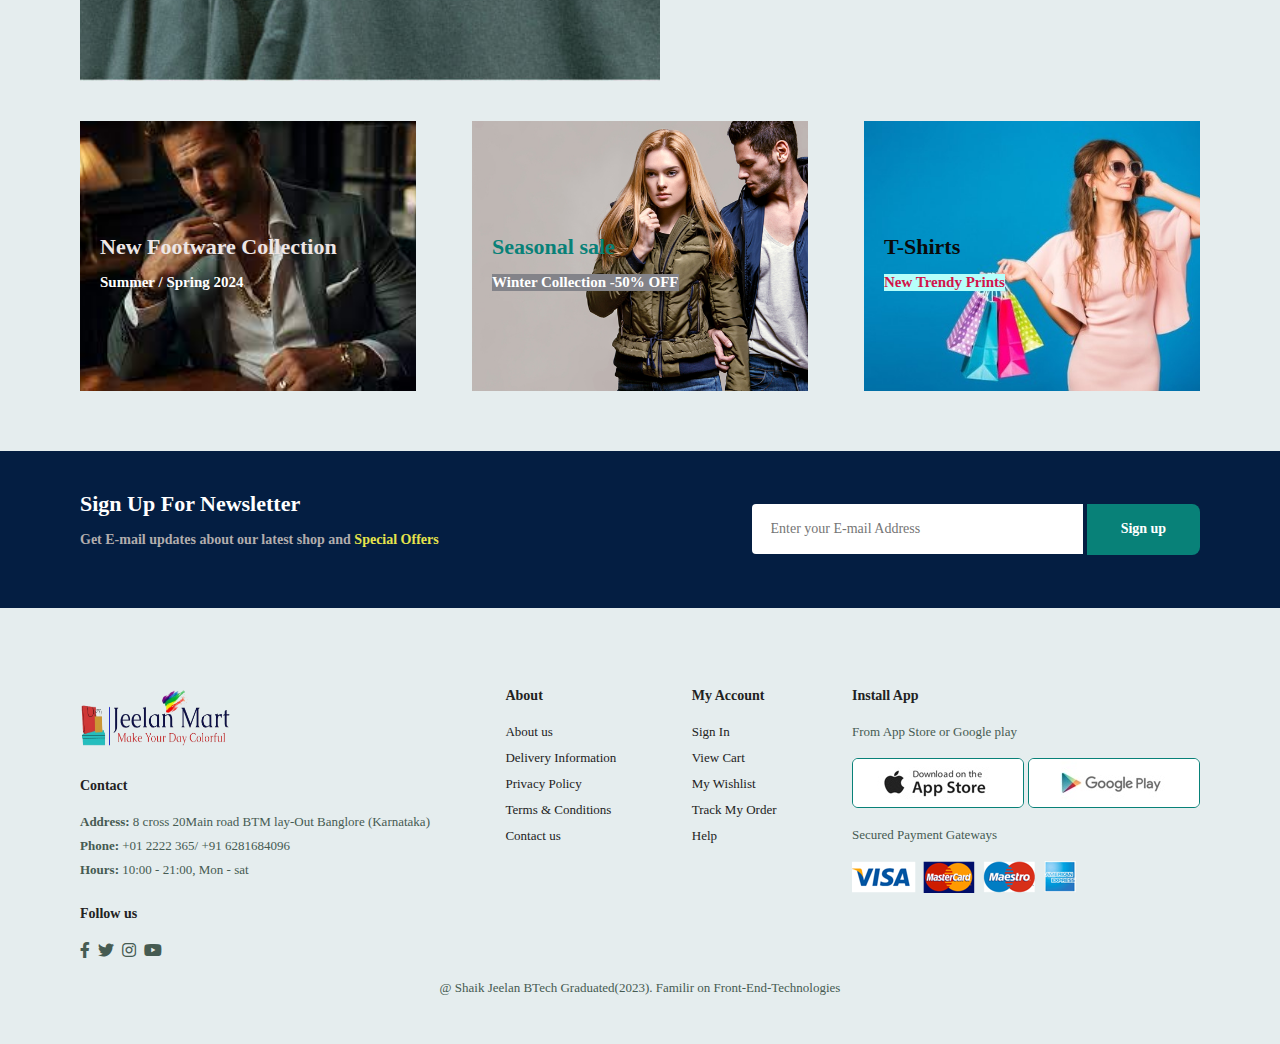
==== commit abfec5e7: "File added" ====
--- a/index.html
+++ b/index.html
@@ -93,6 +93,7 @@
                         </div>
                         <h6>₹ 12,999</h6>
                         <h4>₹ 9,999</h4>
+                        <h5>Click here</h5>
                     </div>
                     <a href="#"><i class="fal fa-shopping-cart cart"></i></a>
                 </div>
@@ -111,6 +112,7 @@
                         </div>
                         <h6>₹ 16,999</h6>
                         <h4>₹ 11,199</h4>
+                        <h5>Click here</h5>
                     </div>
                     <a href="#"><i class="fal fa-shopping-cart cart"></i></a>
                 </div><div class="pro" onclick="window.location.href='ssproduct.html';">
@@ -128,6 +130,7 @@
                         </div>
                         <h6>₹ 8,999</h6>
                         <h4>₹ 5,000</h4>
+                        <h5>Click here</h5>
                     </div>
                     <a href="#"><i class="fal fa-shopping-cart cart"></i></a>
                 </div><div class="pro">
@@ -145,6 +148,7 @@
                         </div>
                         <h6>₹ 32,399</h6>
                         <h4>₹ 25,999</h4>
+                        <h5>Click here</h5>
                     </div>
                     <a href="#"><i class="fal fa-shopping-cart cart"></i></a>
                 </div><div class="pro">
@@ -162,6 +166,7 @@
                         </div>
                         <h6>₹ 18,888</h6>
                         <h4>₹ 13,999</h4>
+                        <h5>Click here</h5>
                     </div>
                     <a href="#"><i class="fal fa-shopping-cart cart"></i></a>
                 </div><div class="pro">
@@ -179,6 +184,7 @@
                         </div>
                         <h6>₹ 12,999</h6>
                         <h4>₹ 8,859</h4>
+                        <h5>Click here</h5>
                     </div>
                     <a href="#"><i class="fal fa-shopping-cart cart"></i></a>
                 </div><div class="pro">
@@ -196,6 +202,7 @@
                         </div>
                         <h6>₹ 17,999</h6>
                         <h4>₹ 13,399</h4>
+                        <h5>Click here</h5>
                     </div>
                     <a href="#"><i class="fal fa-shopping-cart cart"></i></a>
                 </div><div class="pro">
@@ -213,6 +220,7 @@
                         </div>
                         <h6>₹ 22,999</h6>
                         <h4>₹ 16,499</h4>
+                        <h5>Click here</h5>
                     </div>
                     <a href="#"><i class="fal fa-shopping-cart cart"></i></a>
                 </div>
--- a/style.css
+++ b/style.css
@@ -4,7 +4,7 @@
   box-sizing: border-box;
   font-family: 'Times New Roman', Times, serif;
 
-
+  
 }
 
 html {
@@ -16,7 +16,7 @@
 h1 {
   font-size: 50px;
   line-height: 64px;
-  color: #222;
+  color: #232323;
 }
 
 h2 {
@@ -220,7 +220,8 @@
 
 /* Home page start */
 #hero {
-  background-image: url("img/portrait-handsome-confident-stylish-hipster-lambersexual-modelman-dressed-green-sweater-jeans-fashion-male-posing-studio-near-blue-wall.jpg");
+      background-image: url(img/hero4.png);
+  /* background-image: url("img/portrait-handsome-confident-stylish-hipster-lambersexual-modelman-dressed-green-sweater-jeans-fashion-male-posing-studio-near-blue-wall.jpg"); */
   height: 125vh;
   width: 100%;
   cursor: pointer;
